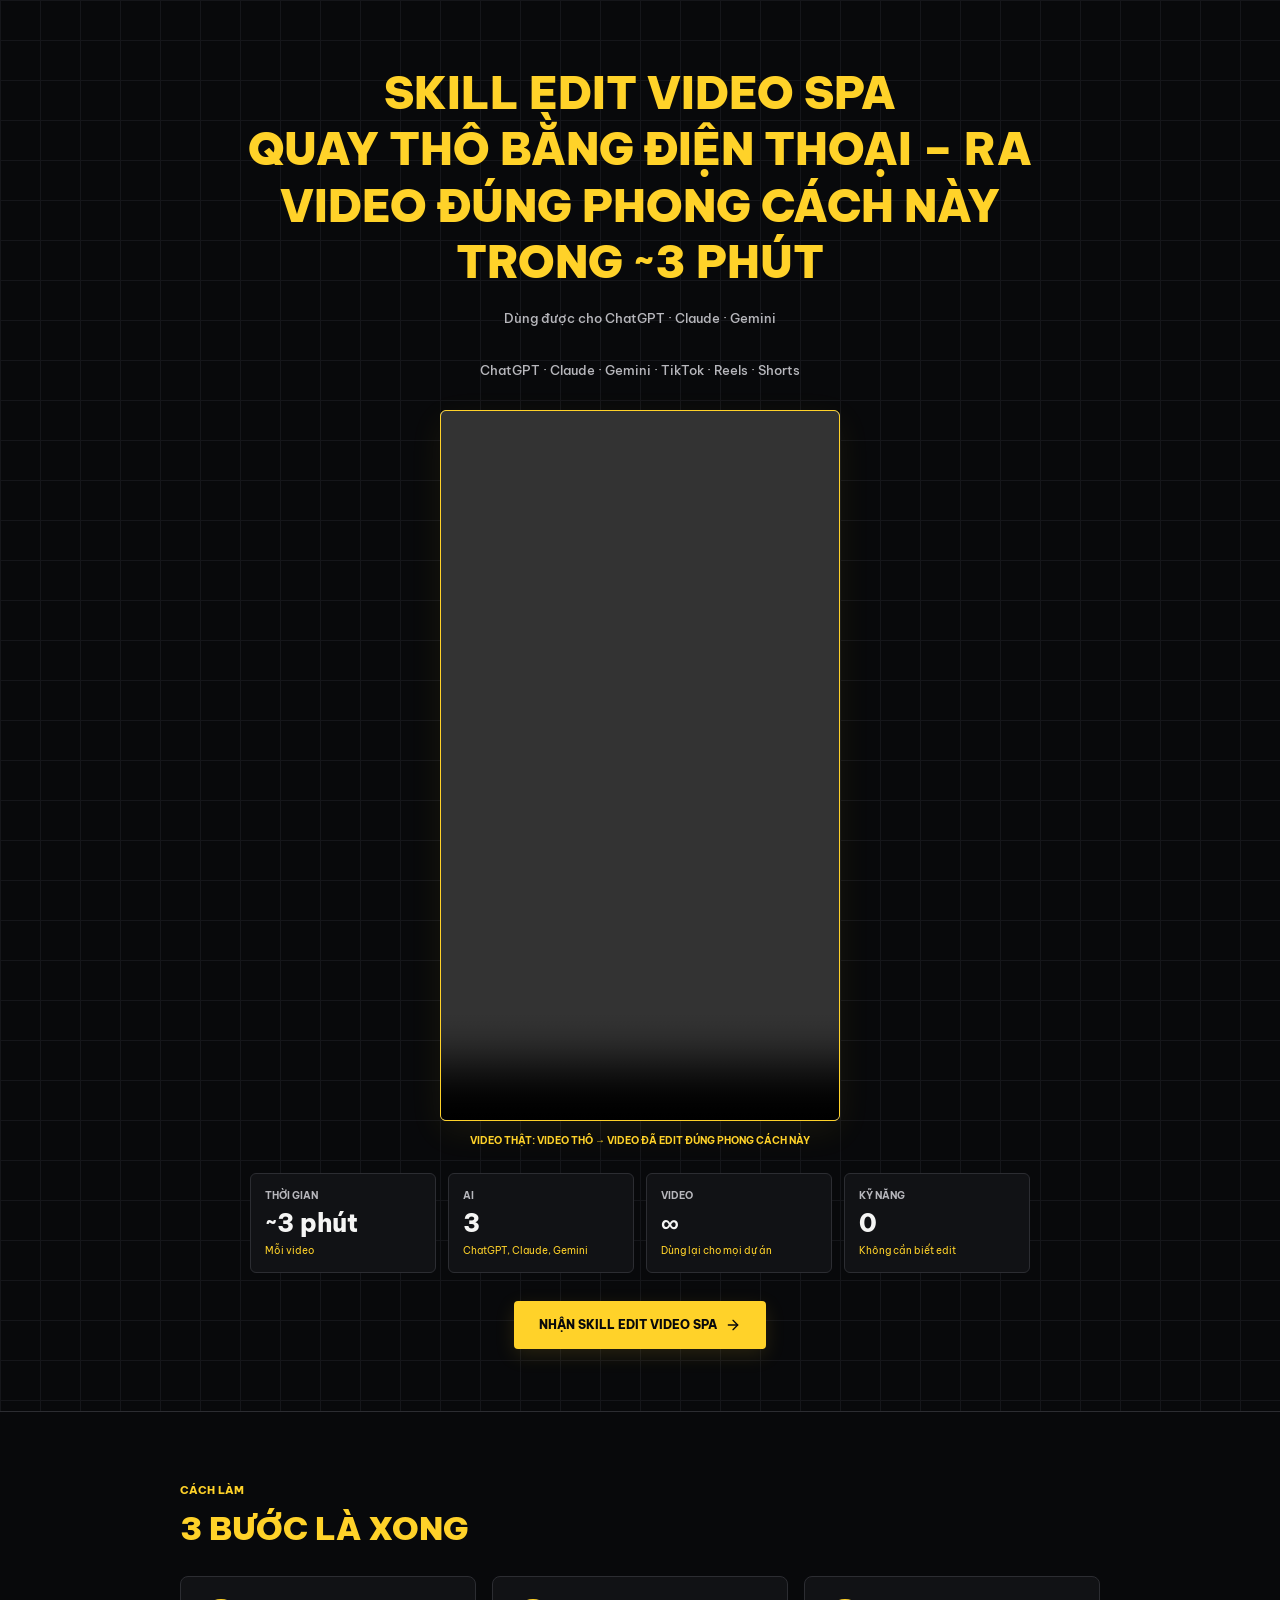
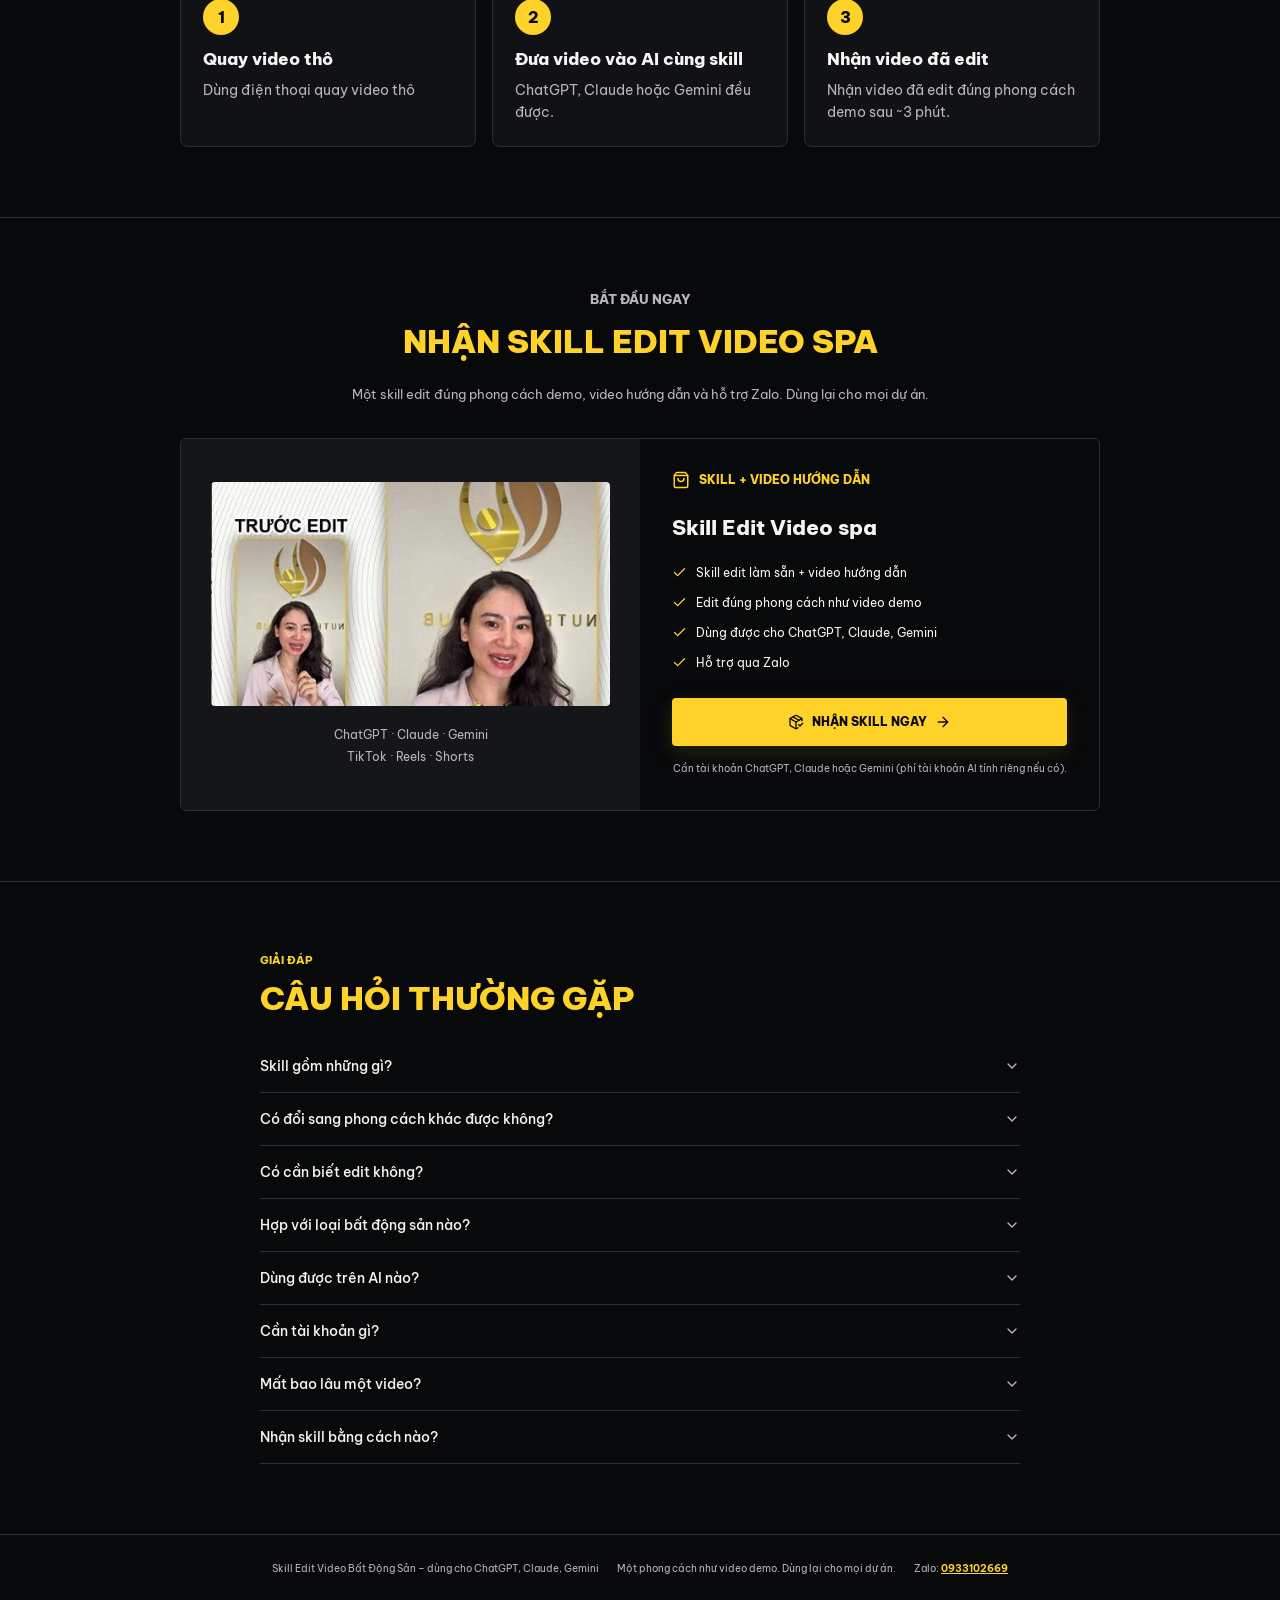
==== index.html @ 341ae3ad "Fix spa payment popup title and price to 399,000 VND" ====
<!doctype html>
<html lang="vi"><head>
<meta charset="utf-8">
<meta name="viewport" content="width=device-width,initial-scale=1">
<title>Skill Edit Video Bất Động Sản – dùng cho ChatGPT, Claude, Gemini</title>
<meta name="description" content="Một skill edit video bất động sản theo đúng một phong cách như video demo. Quay thô bằng điện thoại, đưa vào ChatGPT, Claude hoặc Gemini cùng skill và nhận video đã edit trong khoảng 3 phút.">
<link rel="stylesheet" href="assets/fonts.css">
<link rel="stylesheet" href="assets/styles.css">
<link rel="stylesheet" href="assets/theme.css">
</head>
<body class="">
<main>
<section class="site-hero">
<div class="hero-inner">
<h1 class="hero-title" style="white-space: pre-line;">SKILL EDIT VIDEO SPA
QUAY THÔ BẰNG ĐIỆN THOẠI – RA VIDEO ĐÚNG PHONG CÁCH NÀY TRONG ~3 PHÚT<span></span></h1>
<p class="tool-line">Dùng được cho ChatGPT · Claude · Gemini</p>
<p class="tool-line">ChatGPT · Claude · Gemini · TikTok · Reels · Shorts</p>
<video class="demo-video" width="720" height="1280" aria-label="Video demo: video bất động sản trước và sau khi edit theo phong cách duy nhất của skill" src="assets/uploads/media-001.mp4" controls="" playsinline="" preload="metadata"></video>
<p class="cover-caption">Video thật: video thô → video đã edit đúng phong cách này</p>
<div class="stats">
<div class="stat">
<p class="stat-label">THỜI GIAN</p>
<p class="stat-value">~3 phút</p>
<p class="stat-note">Mỗi video</p>
</div>
<div class="stat">
<p class="stat-label">AI</p>
<p class="stat-value">3</p>
<p class="stat-note">ChatGPT, Claude, Gemini</p>
</div>
<div class="stat">
<p class="stat-label">VIDEO</p>
<p class="stat-value">∞</p>
<p class="stat-note">Dùng lại cho mọi dự án</p>
</div>
<div class="stat">
<p class="stat-label">KỸ NĂNG</p>
<p class="stat-value">0</p>
<p class="stat-note">Không cần biết edit</p>
</div>
</div>
<button data-editor-native="" data-open-payment="" class="inline-flex items-center justify-center gap-2 whitespace-nowrap rounded-md text-sm font-medium cursor-pointer transition-colors focus-visible:outline-none focus-visible:ring-1 focus-visible:ring-ring disabled:pointer-events-none disabled:opacity-50 disabled:cursor-not-allowed [&amp;_svg]:pointer-events-none [&amp;_svg]:size-4 [&amp;_svg]:shrink-0 bg-primary text-primary-foreground shadow hover:bg-primary/90 h-9 px-4 py-2 cta-button" style="white-space: pre-line;">NHẬN SKILL EDIT VIDEO SPA<svg xmlns="http://www.w3.org/2000/svg" width="24" height="24" viewBox="0 0 24 24" fill="none" stroke="currentColor" stroke-width="2" stroke-linecap="round" stroke-linejoin="round" class="lucide lucide-arrow-right" aria-hidden="true"><path d="M5 12h14"></path><path d="m12 5 7 7-7 7"></path></svg></button>
</div>
</section>
<section class="section-band ba-band">
<div class="section-inner">
<p class="eyebrow">Cách làm</p>
<h2 class="section-title">3 bước là xong</h2>
<div class="steps-grid">
<div class="step-card"><span class="step-num">1</span>
<h3>Quay video thô</h3>
<p>Dùng điện thoại quay video thô</p>
</div>
<div class="step-card"><span class="step-num">2</span>
<h3>Đưa video vào AI cùng skill</h3>
<p>ChatGPT, Claude hoặc Gemini đều được.</p>
</div>
<div class="step-card"><span class="step-num">3</span>
<h3>Nhận video đã edit</h3>
<p>Nhận video đã edit đúng phong cách demo sau ~3 phút.</p>
</div>
</div>
</div>
</section>
<section class="section-band" id="nhan-skill">
<div class="section-inner">
<div class="purchase-header">
<p class="eyebrow">Bắt đầu ngay</p>
<h2 class="section-title">NHẬN SKILL EDIT VIDEO spa</h2>
<p>Một skill edit đúng phong cách demo, video hướng dẫn và hỗ trợ Zalo. Dùng lại cho mọi dự án.</p>
</div>
<div class="purchase-panel">
<div class="purchase-preview"><img width="720" height="1280" loading="lazy" style="aspect-ratio:16/9;object-fit:cover" alt="Video demo: video bất động sản trước và sau khi edit theo phong cách duy nhất của skill" src="assets/uploads/media-002.jpg">
<p>ChatGPT · Claude · Gemini<br>TikTok · Reels · Shorts</p>
</div>
<div class="purchase-details">
<p class="purchase-label"><svg xmlns="http://www.w3.org/2000/svg" width="18" height="18" viewBox="0 0 24 24" fill="none" stroke="currentColor" stroke-width="2" stroke-linecap="round" stroke-linejoin="round" class="lucide lucide-shopping-bag" aria-hidden="true"><path d="M16 10a4 4 0 0 1-8 0"></path><path d="M3.103 6.034h17.794"></path><path d="M3.4 5.467a2 2 0 0 0-.4 1.2V20a2 2 0 0 0 2 2h14a2 2 0 0 0 2-2V6.667a2 2 0 0 0-.4-1.2l-2-2.667A2 2 0 0 0 17 2H7a2 2 0 0 0-1.6.8z"></path></svg> SKILL + VIDEO HƯỚNG DẪN</p>
<h3 class="purchase-name">Skill Edit Video spa</h3>
<div class="purchase-perks">
<p><svg xmlns="http://www.w3.org/2000/svg" width="24" height="24" viewBox="0 0 24 24" fill="none" stroke="currentColor" stroke-width="2" stroke-linecap="round" stroke-linejoin="round" class="lucide lucide-check" aria-hidden="true"><path d="M20 6 9 17l-5-5"></path></svg> Skill edit làm sẵn + video hướng dẫn</p>
<p><svg xmlns="http://www.w3.org/2000/svg" width="24" height="24" viewBox="0 0 24 24" fill="none" stroke="currentColor" stroke-width="2" stroke-linecap="round" stroke-linejoin="round" class="lucide lucide-check" aria-hidden="true"><path d="M20 6 9 17l-5-5"></path></svg> Edit đúng phong cách như video demo</p>
<p><svg xmlns="http://www.w3.org/2000/svg" width="24" height="24" viewBox="0 0 24 24" fill="none" stroke="currentColor" stroke-width="2" stroke-linecap="round" stroke-linejoin="round" class="lucide lucide-check" aria-hidden="true"><path d="M20 6 9 17l-5-5"></path></svg> Dùng được cho ChatGPT, Claude, Gemini</p>
<p><svg xmlns="http://www.w3.org/2000/svg" width="24" height="24" viewBox="0 0 24 24" fill="none" stroke="currentColor" stroke-width="2" stroke-linecap="round" stroke-linejoin="round" class="lucide lucide-check" aria-hidden="true"><path d="M20 6 9 17l-5-5"></path></svg> Hỗ trợ qua Zalo</p>
</div>
<button data-editor-native="" data-open-payment="" class="inline-flex items-center justify-center gap-2 whitespace-nowrap rounded-md text-sm font-medium cursor-pointer transition-colors focus-visible:outline-none focus-visible:ring-1 focus-visible:ring-ring disabled:pointer-events-none disabled:opacity-50 disabled:cursor-not-allowed [&amp;_svg]:pointer-events-none [&amp;_svg]:size-4 [&amp;_svg]:shrink-0 bg-primary text-primary-foreground shadow hover:bg-primary/90 h-9 px-4 py-2 cta-button w-full"><svg xmlns="http://www.w3.org/2000/svg" width="24" height="24" viewBox="0 0 24 24" fill="none" stroke="currentColor" stroke-width="2" stroke-linecap="round" stroke-linejoin="round" class="lucide lucide-package-check" aria-hidden="true"><path d="m16 16 2 2 4-4"></path><path d="M21 10V8a2 2 0 0 0-1-1.73l-7-4a2 2 0 0 0-2 0l-7 4A2 2 0 0 0 3 8v8a2 2 0 0 0 1 1.73l7 4a2 2 0 0 0 2 0l2-1.14"></path><path d="m7.5 4.27 9 5.15"></path><polyline points="3.29 7 12 12 20.71 7"></polyline><line x1="12" x2="12" y1="22" y2="12"></line></svg> NHẬN SKILL NGAY <svg xmlns="http://www.w3.org/2000/svg" width="24" height="24" viewBox="0 0 24 24" fill="none" stroke="currentColor" stroke-width="2" stroke-linecap="round" stroke-linejoin="round" class="lucide lucide-arrow-right" aria-hidden="true"><path d="M5 12h14"></path><path d="m12 5 7 7-7 7"></path></svg>
</button>
<p class="purchase-note">Cần tài khoản ChatGPT, Claude hoặc Gemini (phí tài khoản AI tính riêng nếu có).</p>
</div>
</div>
</div>
</section>
<section class="section-band faq-band">
<div class="section-inner faq-inner">
<p class="eyebrow">Giải đáp</p>
<h2 class="section-title">Câu hỏi thường gặp</h2>
<div class="faq-list" data-orientation="vertical">
<div data-state="closed" data-orientation="vertical" class="border-b">
<h3 data-orientation="vertical" data-state="closed" class="flex">
<button type="button" aria-expanded="false" data-state="closed" data-orientation="vertical" id="radix-_R_1saq_" class="flex flex-1 items-center justify-between py-4 text-sm font-medium cursor-pointer transition-all hover:underline text-left [&amp;[data-state=open]&gt;svg]:rotate-180" data-radix-collection-item="" data-editor-native="" data-faq="">Skill gồm những gì?<svg xmlns="http://www.w3.org/2000/svg" width="24" height="24" viewBox="0 0 24 24" fill="none" stroke="currentColor" stroke-width="2" stroke-linecap="round" stroke-linejoin="round" class="lucide lucide-chevron-down h-4 w-4 shrink-0 text-muted-foreground transition-transform duration-200" aria-hidden="true"><path d="m6 9 6 6 6-6"></path></svg>
</button>
</h3>
<div data-state="closed" id="radix-_R_hsaq_" hidden="" role="region" aria-labelledby="radix-_R_1saq_" data-orientation="vertical" class="overflow-hidden text-sm data-[state=closed]:animate-accordion-up data-[state=open]:animate-accordion-down" style="--radix-accordion-content-height:var(--radix-collapsible-content-height);--radix-accordion-content-width:var(--radix-collapsible-content-width)">
<div class="faq-answer">Một skill edit video bất động sản làm sẵn theo đúng một phong cách như video demo, video hướng dẫn cài và dùng từng bước, hướng dẫn quay thô và quy trình dùng lại, kèm hỗ trợ qua Zalo 0933102669.</div>
</div>
</div>
<div data-state="closed" data-orientation="vertical" class="border-b">
<h3 data-orientation="vertical" data-state="closed" class="flex">
<button type="button" aria-expanded="false" data-state="closed" data-orientation="vertical" id="radix-_R_2saq_" class="flex flex-1 items-center justify-between py-4 text-sm font-medium cursor-pointer transition-all hover:underline text-left [&amp;[data-state=open]&gt;svg]:rotate-180" data-radix-collection-item="" data-editor-native="" data-faq="">Có đổi sang phong cách khác được không?<svg xmlns="http://www.w3.org/2000/svg" width="24" height="24" viewBox="0 0 24 24" fill="none" stroke="currentColor" stroke-width="2" stroke-linecap="round" stroke-linejoin="round" class="lucide lucide-chevron-down h-4 w-4 shrink-0 text-muted-foreground transition-transform duration-200" aria-hidden="true"><path d="m6 9 6 6 6-6"></path></svg>
</button>
</h3>
<div data-state="closed" id="radix-_R_isaq_" hidden="" role="region" aria-labelledby="radix-_R_2saq_" data-orientation="vertical" class="overflow-hidden text-sm data-[state=closed]:animate-accordion-up data-[state=open]:animate-accordion-down" style="--radix-accordion-content-height:var(--radix-collapsible-content-height);--radix-accordion-content-width:var(--radix-collapsible-content-width)">
<div class="faq-answer">Skill này chỉ edit theo đúng một phong cách như video demo, được tối ưu riêng cho video bất động sản.</div>
</div>
</div>
<div data-state="closed" data-orientation="vertical" class="border-b">
<h3 data-orientation="vertical" data-state="closed" class="flex">
<button type="button" aria-expanded="false" data-state="closed" data-orientation="vertical" id="radix-_R_3saq_" class="flex flex-1 items-center justify-between py-4 text-sm font-medium cursor-pointer transition-all hover:underline text-left [&amp;[data-state=open]&gt;svg]:rotate-180" data-radix-collection-item="" data-editor-native="" data-faq="">Có cần biết edit không?<svg xmlns="http://www.w3.org/2000/svg" width="24" height="24" viewBox="0 0 24 24" fill="none" stroke="currentColor" stroke-width="2" stroke-linecap="round" stroke-linejoin="round" class="lucide lucide-chevron-down h-4 w-4 shrink-0 text-muted-foreground transition-transform duration-200" aria-hidden="true"><path d="m6 9 6 6 6-6"></path></svg>
</button>
</h3>
<div data-state="closed" id="radix-_R_jsaq_" hidden="" role="region" aria-labelledby="radix-_R_3saq_" data-orientation="vertical" class="overflow-hidden text-sm data-[state=closed]:animate-accordion-up data-[state=open]:animate-accordion-down" style="--radix-accordion-content-height:var(--radix-collapsible-content-height);--radix-accordion-content-width:var(--radix-collapsible-content-width)">
<div class="faq-answer">Không. Bạn quay video thô bằng điện thoại rồi đưa vào ChatGPT, Claude hoặc Gemini cùng skill; ChatGPT thực hiện phần edit theo đúng phong cách demo.</div>
</div>
</div>
<div data-state="closed" data-orientation="vertical" class="border-b">
<h3 data-orientation="vertical" data-state="closed" class="flex">
<button type="button" aria-expanded="false" data-state="closed" data-orientation="vertical" id="radix-_R_4saq_" class="flex flex-1 items-center justify-between py-4 text-sm font-medium cursor-pointer transition-all hover:underline text-left [&amp;[data-state=open]&gt;svg]:rotate-180" data-radix-collection-item="" data-editor-native="" data-faq="">Hợp với loại bất động sản nào?<svg xmlns="http://www.w3.org/2000/svg" width="24" height="24" viewBox="0 0 24 24" fill="none" stroke="currentColor" stroke-width="2" stroke-linecap="round" stroke-linejoin="round" class="lucide lucide-chevron-down h-4 w-4 shrink-0 text-muted-foreground transition-transform duration-200" aria-hidden="true"><path d="m6 9 6 6 6-6"></path></svg>
</button>
</h3>
<div data-state="closed" id="radix-_R_ksaq_" hidden="" role="region" aria-labelledby="radix-_R_4saq_" data-orientation="vertical" class="overflow-hidden text-sm data-[state=closed]:animate-accordion-up data-[state=open]:animate-accordion-down" style="--radix-accordion-content-height:var(--radix-collapsible-content-height);--radix-accordion-content-width:var(--radix-collapsible-content-width)">
<div class="faq-answer">Cùng một phong cách chuyên nghiệp cho biệt thự, căn hộ, khu đô thị, phân lô, mở bán.</div>
</div>
</div>
<div data-state="closed" data-orientation="vertical" class="border-b">
<h3 data-orientation="vertical" data-state="closed" class="flex">
<button type="button" aria-expanded="false" data-state="closed" data-orientation="vertical" id="radix-_R_5saq_" class="flex flex-1 items-center justify-between py-4 text-sm font-medium cursor-pointer transition-all hover:underline text-left [&amp;[data-state=open]&gt;svg]:rotate-180" data-radix-collection-item="" data-editor-native="" data-faq="">Dùng được trên AI nào?<svg xmlns="http://www.w3.org/2000/svg" width="24" height="24" viewBox="0 0 24 24" fill="none" stroke="currentColor" stroke-width="2" stroke-linecap="round" stroke-linejoin="round" class="lucide lucide-chevron-down h-4 w-4 shrink-0 text-muted-foreground transition-transform duration-200" aria-hidden="true"><path d="m6 9 6 6 6-6"></path></svg>
</button>
</h3>
<div data-state="closed" id="radix-_R_lsaq_" hidden="" role="region" aria-labelledby="radix-_R_5saq_" data-orientation="vertical" class="overflow-hidden text-sm data-[state=closed]:animate-accordion-up data-[state=open]:animate-accordion-down" style="--radix-accordion-content-height:var(--radix-collapsible-content-height);--radix-accordion-content-width:var(--radix-collapsible-content-width)">
<div class="faq-answer">ChatGPT, Claude và Gemini – video hướng dẫn cài cho cả ba.</div>
</div>
</div>
<div data-state="closed" data-orientation="vertical" class="border-b">
<h3 data-orientation="vertical" data-state="closed" class="flex">
<button type="button" aria-expanded="false" data-state="closed" data-orientation="vertical" id="radix-_R_6saq_" class="flex flex-1 items-center justify-between py-4 text-sm font-medium cursor-pointer transition-all hover:underline text-left [&amp;[data-state=open]&gt;svg]:rotate-180" data-radix-collection-item="" data-editor-native="" data-faq="">Cần tài khoản gì?<svg xmlns="http://www.w3.org/2000/svg" width="24" height="24" viewBox="0 0 24 24" fill="none" stroke="currentColor" stroke-width="2" stroke-linecap="round" stroke-linejoin="round" class="lucide lucide-chevron-down h-4 w-4 shrink-0 text-muted-foreground transition-transform duration-200" aria-hidden="true"><path d="m6 9 6 6 6-6"></path></svg>
</button>
</h3>
<div data-state="closed" id="radix-_R_msaq_" hidden="" role="region" aria-labelledby="radix-_R_6saq_" data-orientation="vertical" class="overflow-hidden text-sm data-[state=closed]:animate-accordion-up data-[state=open]:animate-accordion-down" style="--radix-accordion-content-height:var(--radix-collapsible-content-height);--radix-accordion-content-width:var(--radix-collapsible-content-width)">
<div class="faq-answer">Chỉ cần một trong ba: ChatGPT, Claude hoặc Gemini.</div>
</div>
</div>
<div data-state="closed" data-orientation="vertical" class="border-b">
<h3 data-orientation="vertical" data-state="closed" class="flex">
<button type="button" aria-expanded="false" data-state="closed" data-orientation="vertical" id="radix-_R_7saq_" class="flex flex-1 items-center justify-between py-4 text-sm font-medium cursor-pointer transition-all hover:underline text-left [&amp;[data-state=open]&gt;svg]:rotate-180" data-radix-collection-item="" data-editor-native="" data-faq="">Mất bao lâu một video?<svg xmlns="http://www.w3.org/2000/svg" width="24" height="24" viewBox="0 0 24 24" fill="none" stroke="currentColor" stroke-width="2" stroke-linecap="round" stroke-linejoin="round" class="lucide lucide-chevron-down h-4 w-4 shrink-0 text-muted-foreground transition-transform duration-200" aria-hidden="true"><path d="m6 9 6 6 6-6"></path></svg>
</button>
</h3>
<div data-state="closed" id="radix-_R_nsaq_" hidden="" role="region" aria-labelledby="radix-_R_7saq_" data-orientation="vertical" class="overflow-hidden text-sm data-[state=closed]:animate-accordion-up data-[state=open]:animate-accordion-down" style="--radix-accordion-content-height:var(--radix-collapsible-content-height);--radix-accordion-content-width:var(--radix-collapsible-content-width)">
<div class="faq-answer">Khoảng 3 phút để edit theo phong cách demo, tùy độ dài video.</div>
</div>
</div>
<div data-state="closed" data-orientation="vertical" class="border-b">
<h3 data-orientation="vertical" data-state="closed" class="flex">
<button type="button" aria-expanded="false" data-state="closed" data-orientation="vertical" id="radix-_R_8saq_" class="flex flex-1 items-center justify-between py-4 text-sm font-medium cursor-pointer transition-all hover:underline text-left [&amp;[data-state=open]&gt;svg]:rotate-180" data-radix-collection-item="" data-editor-native="" data-faq="">Nhận skill bằng cách nào?<svg xmlns="http://www.w3.org/2000/svg" width="24" height="24" viewBox="0 0 24 24" fill="none" stroke="currentColor" stroke-width="2" stroke-linecap="round" stroke-linejoin="round" class="lucide lucide-chevron-down h-4 w-4 shrink-0 text-muted-foreground transition-transform duration-200" aria-hidden="true"><path d="m6 9 6 6 6-6"></path></svg>
</button>
</h3>
<div data-state="closed" id="radix-_R_osaq_" hidden="" role="region" aria-labelledby="radix-_R_8saq_" data-orientation="vertical" class="overflow-hidden text-sm data-[state=closed]:animate-accordion-up data-[state=open]:animate-accordion-down" style="--radix-accordion-content-height:var(--radix-collapsible-content-height);--radix-accordion-content-width:var(--radix-collapsible-content-width)">
<div class="faq-answer">Sau khi chuyển khoản, bạn chụp ảnh giao dịch và gửi qua Zalo <a class="zalo-link" href="https://zalo.me/84933102669" target="_blank" rel="noopener noreferrer">0933102669</a>. Link skill sẽ được gửi lại trong vòng 30 phút (8h–22h).</div>
</div>
</div>
</div>
</div>
</section>
<footer class="site-footer"><span>Skill Edit Video Bất Động Sản – dùng cho ChatGPT, Claude, Gemini</span><span>Một phong cách như video demo. Dùng lại cho mọi dự án.</span><span>Zalo: <a class="zalo-link" href="https://zalo.me/84933102669" target="_blank" rel="noreferrer">0933102669</a></span>
</footer>
</main>
<dialog id="payment-dialog" class="pay-dialog" aria-labelledby="pay-title" aria-describedby="pay-description">
<button class="dialog-close" data-editor-native="" data-close-payment="" aria-label="Đóng">×</button>
<div class="pay-heading">
<h2 id="pay-title">Nhận Skill Edit Video Spa – 399.000 VNĐ</h2>
<p id="pay-description">Một skill edit đúng phong cách như video demo — 399.000 VNĐ</p>
</div>
<div class="qr-step-list">
 <div class="qr-box"><img src="assets/qr-acb.png" alt="QR chuyển khoản ACB – NGUYEN HOANG PHUOC – 121026666" width="397" height="482">
</div>
 <div class="bank-details">
<p>Ngân hàng: <strong>ACB</strong>
</p>
<p>Chủ tài khoản: <strong>NGUYEN HOANG PHUOC</strong>
</p>
</div>
 <div class="pay-field">
<div>
<p class="pay-label">Số tài khoản</p>
<p class="pay-value">121026666</p>
</div>
<button data-editor-native="" class="copy-btn" data-copy="121026666">Sao chép</button>
</div>
 <div class="pay-field">
<div>
<p class="pay-label">Số tiền</p>
<p class="pay-value">399.000 VNĐ</p>
</div>
<button data-editor-native="" class="copy-btn" data-copy="399000">Sao chép</button>
</div>
 <div class="pay-field">
<div>
<p class="pay-label">Nội dung chuyển khoản</p>
<p class="pay-value">BIKIP + số điện thoại của bạn</p>
<p class="pay-hint">Ví dụ: BIKIP 0912345678</p>
</div>
<button data-editor-native="" class="copy-btn" data-copy="BIKIP ">Sao chép</button>
</div>
 <a class="download-qr" href="assets/qr-acb.png" download="qr-acb-nguyen-hoang-phuoc.png">TẢI ẢNH QR VỀ ĐIỆN THOẠI</a>
 <div class="after-pay">
<p class="pay-label">Sau khi chuyển khoản</p>
<ol class="qr-steps">
<li><strong>Bước 1:</strong> Chụp ảnh màn hình giao dịch.</li>
<li><strong>Bước 2:</strong> Gửi ảnh qua Zalo.</li>
<li><strong>Bước 3:</strong> Nhận link skill trong vòng 30 phút.</li>
</ol>
</div>
 <a class="zalo-button" href="https://zalo.me/84933102669" target="_blank" rel="noopener noreferrer">GỬI ẢNH QUA ZALO</a>
 <p class="zalo-number">Zalo: 0933102669</p>
</div>
</dialog>
<script src="assets/app.js"></script>

</body></html>
---- assets/fonts.css ----
@font-face {
  font-family: 'Be Vietnam Pro';
  font-style: normal;
  font-weight: 400;
  font-display: swap;
  src: url(QdVPSTAyLFyeg_IDWvOJmVES_Eww.ttf) format('truetype');
}
@font-face {
  font-family: 'Be Vietnam Pro';
  font-style: normal;
  font-weight: 500;
  font-display: swap;
  src: url(QdVMSTAyLFyeg_IDWvOJmVES_HTEJl8y.ttf) format('truetype');
}
@font-face {
  font-family: 'Be Vietnam Pro';
  font-style: normal;
  font-weight: 600;
  font-display: swap;
  src: url(QdVMSTAyLFyeg_IDWvOJmVES_HToIV8y.ttf) format('truetype');
}
@font-face {
  font-family: 'Be Vietnam Pro';
  font-style: normal;
  font-weight: 700;
  font-display: swap;
  src: url(QdVMSTAyLFyeg_IDWvOJmVES_HSMIF8y.ttf) format('truetype');
}
@font-face {
  font-family: 'Be Vietnam Pro';
  font-style: normal;
  font-weight: 800;
  font-display: swap;
  src: url(QdVMSTAyLFyeg_IDWvOJmVES_HSQI18y.ttf) format('truetype');
}
@font-face {
  font-family: 'Be Vietnam Pro';
  font-style: normal;
  font-weight: 900;
  font-display: swap;
  src: url(QdVMSTAyLFyeg_IDWvOJmVES_HS0Il8y.ttf) format('truetype');
}
---- assets/theme.css ----
:root{color-scheme:dark;--background:#08090b;--foreground:#f5f5f4;--card:#111215;--card-foreground:var(--foreground);--popover:#111215;--popover-foreground:var(--foreground);--primary:#ffd229;--primary-foreground:#08090b;--secondary:#151619;--muted:#191a1e;--muted-foreground:#b7b7bc;--accent:#282313;--accent-foreground:#ffd229;--border:#2c2d32;--input:var(--border);--ring:#ffd229;--grid-line:#15161a;--success:#ffd229;--zalo:#ffd229;--cta-shadow:0 6px 20px #ffd22920;--image-shadow:0 10px 35px #ffd22912}
body{background:var(--background);color:var(--foreground)}
.cta-button{background:var(--primary);color:var(--primary-foreground)}
.cta-button:hover{background:#ffe173}
.hero-title,.section-title{color:var(--primary)}
.hero-title span{color:var(--foreground)}
.faq-answer{padding:0 0 16px;color:var(--muted-foreground);line-height:1.8}
.faq-list [role=region][hidden]{display:none!important}
.faq-list button{width:100%}
.faq-list button[aria-expanded=true] svg{transform:rotate(180deg)}
dialog.pay-dialog{position:fixed;inset:0;margin:auto;transform:none;padding:24px;border:1px solid var(--border);border-radius:6px;background:var(--background);color:var(--foreground);box-shadow:0 25px 80px #000a;overscroll-behavior:contain}
dialog.pay-dialog:not([open]){display:none}
dialog::backdrop{background:#000b}
.dialog-close{position:absolute;right:12px;top:12px;width:32px;height:32px;display:grid;place-items:center;background:transparent;color:var(--muted-foreground);cursor:pointer;font-size:25px;border-radius:4px}
.pay-heading h2{font-size:18px;font-weight:600;line-height:1.25;padding-right:20px}
.pay-heading>p{font-size:14px;color:var(--muted-foreground);margin:6px 0 20px;line-height:1.5}
.qr-box img{background:#fff;border-color:#fff;object-fit:contain;height:auto}
.bank-details{font-size:12px;line-height:1.8;text-align:center}
.bank-details strong{color:var(--foreground)}
.download-qr{border:1px solid var(--border);border-radius:4px;padding:10px;text-align:center;font-size:12px;font-weight:600;display:block}
.zalo-button{display:flex;justify-content:center;align-items:center;gap:8px;border-radius:4px;text-align:center;font-size:13px;font-weight:700;padding:12px;color:#08090b}
.copy-btn{cursor:pointer}
button:focus-visible,a:focus-visible{outline:2px solid var(--primary);outline-offset:4px}
.payment-page{padding:30px 16px;max-width:500px;margin:auto}
.payment-card{border:1px solid var(--border);padding:24px;border-radius:8px;margin-top:20px}
.back-link{color:var(--primary);font-size:13px}
@media(max-width:640px){dialog.pay-dialog{padding:20px}.pay-field{gap:8px}.pay-value{font-size:13px}.pay-heading h2{font-size:17px}.copy-btn{padding:0 8px}.site-footer{text-align:center}}
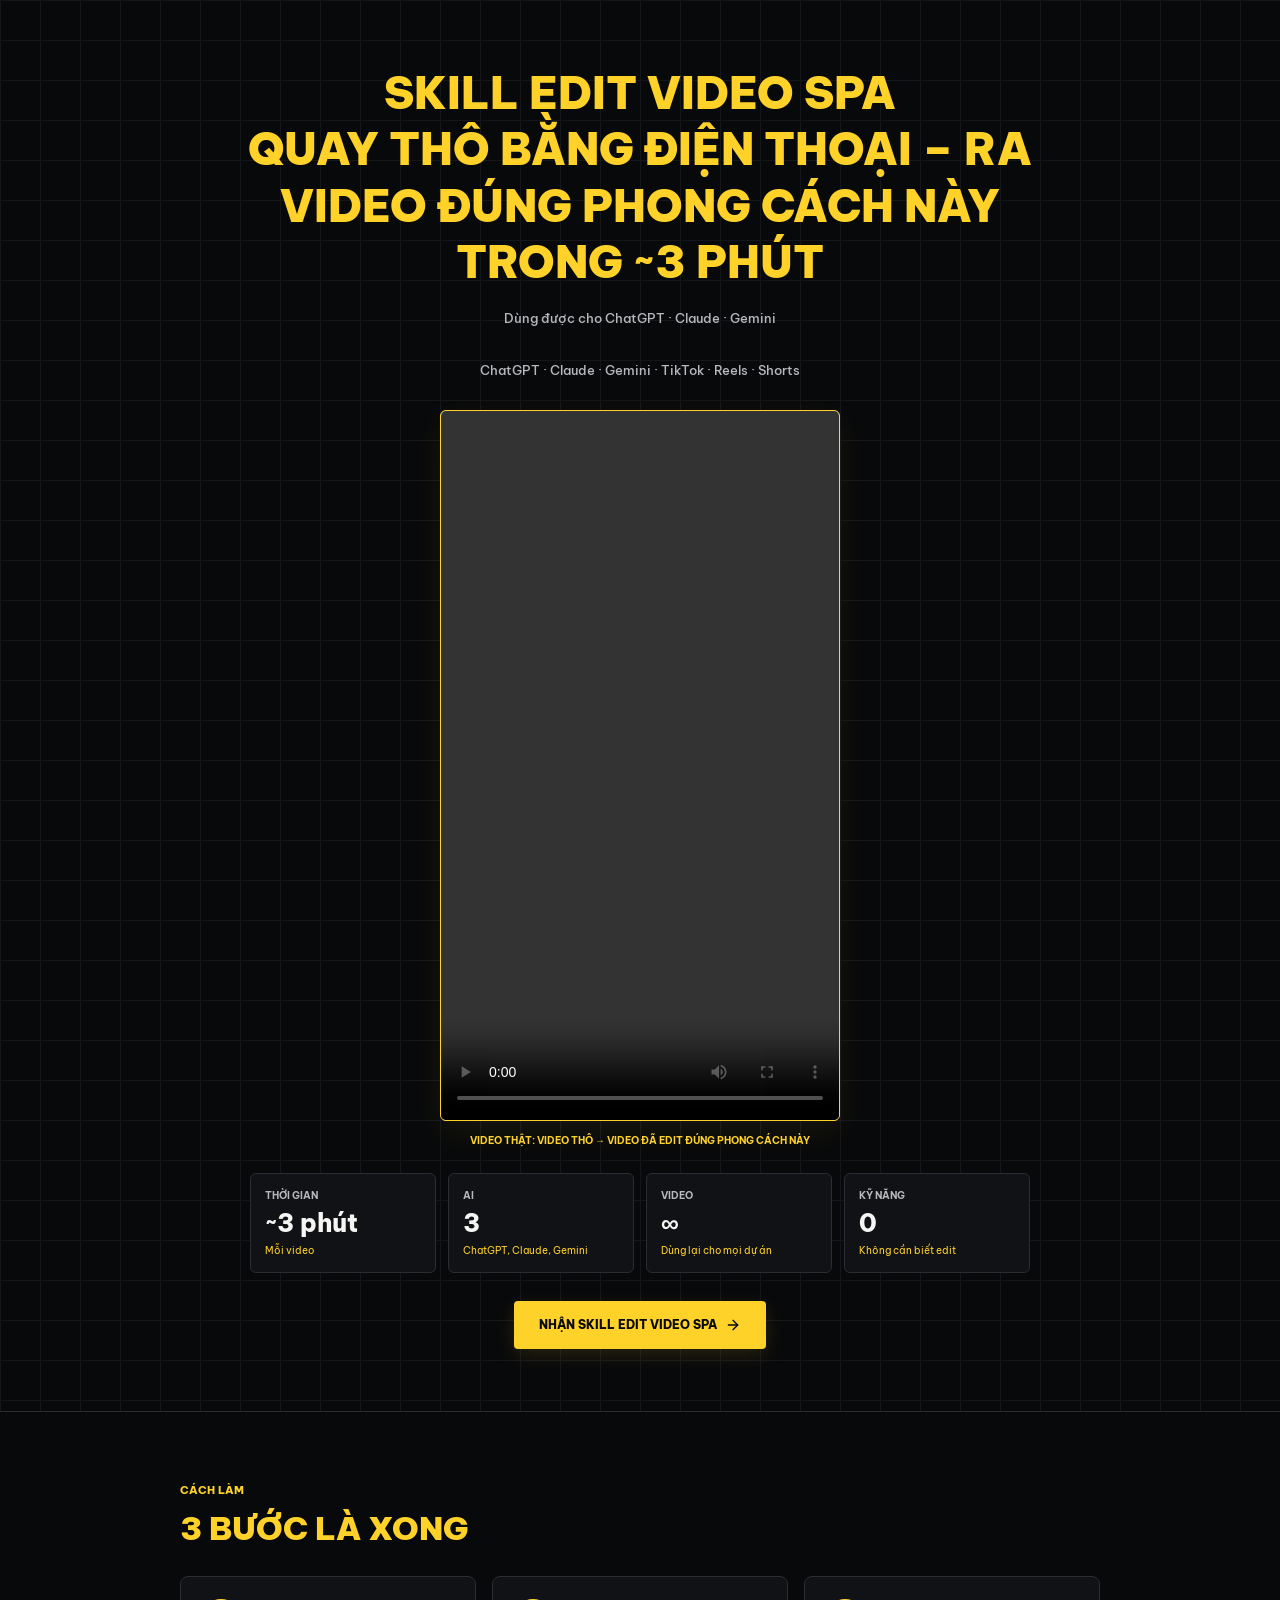
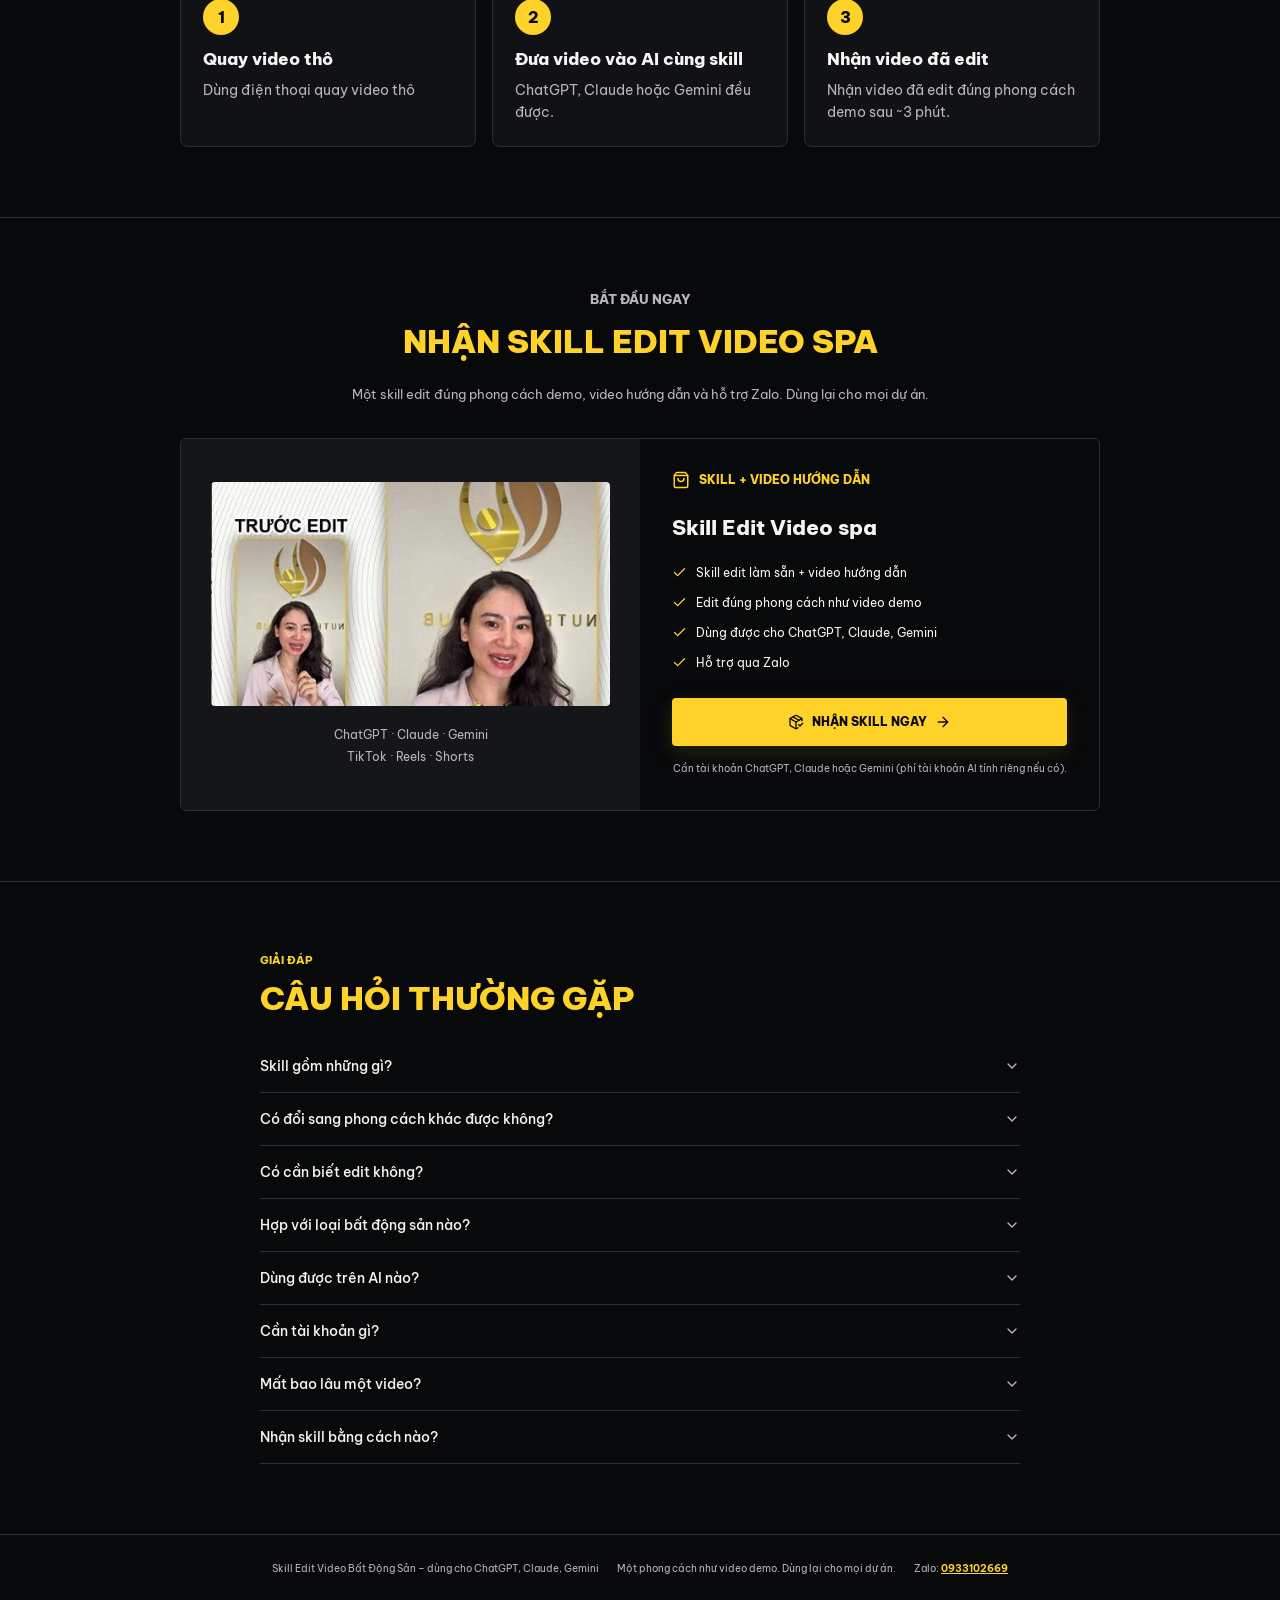
==== commit a4db05fd: "Update index.html" ====
--- a/index.html
+++ b/index.html
@@ -7,6 +7,23 @@
 <link rel="stylesheet" href="assets/fonts.css">
 <link rel="stylesheet" href="assets/styles.css">
 <link rel="stylesheet" href="assets/theme.css">
+<!-- Meta Pixel Code -->
+<script>
+!function(f,b,e,v,n,t,s)
+{if(f.fbq)return;n=f.fbq=function(){n.callMethod?
+n.callMethod.apply(n,arguments):n.queue.push(arguments)};
+if(!f._fbq)f._fbq=n;n.push=n;n.loaded=!0;n.version='2.0';
+n.queue=[];t=b.createElement(e);t.async=!0;
+t.src=v;s=b.getElementsByTagName(e)[0];
+s.parentNode.insertBefore(t,s)}(window, document,'script',
+'https://connect.facebook.net/en_US/fbevents.js');
+fbq('init', '1994540004550977');
+fbq('track', 'PageView');
+</script>
+<noscript><img height="1" width="1" style="display:none"
+src="https://www.facebook.com/tr?id=1994540004550977&ev=PageView&noscript=1"
+/></noscript>
+<!-- End Meta Pixel Code -->
 </head>
 <body class="">
 <main>
@@ -225,4 +242,4 @@
 </dialog>
 <script src="assets/app.js"></script>
 
-</body></html>+</body></html>
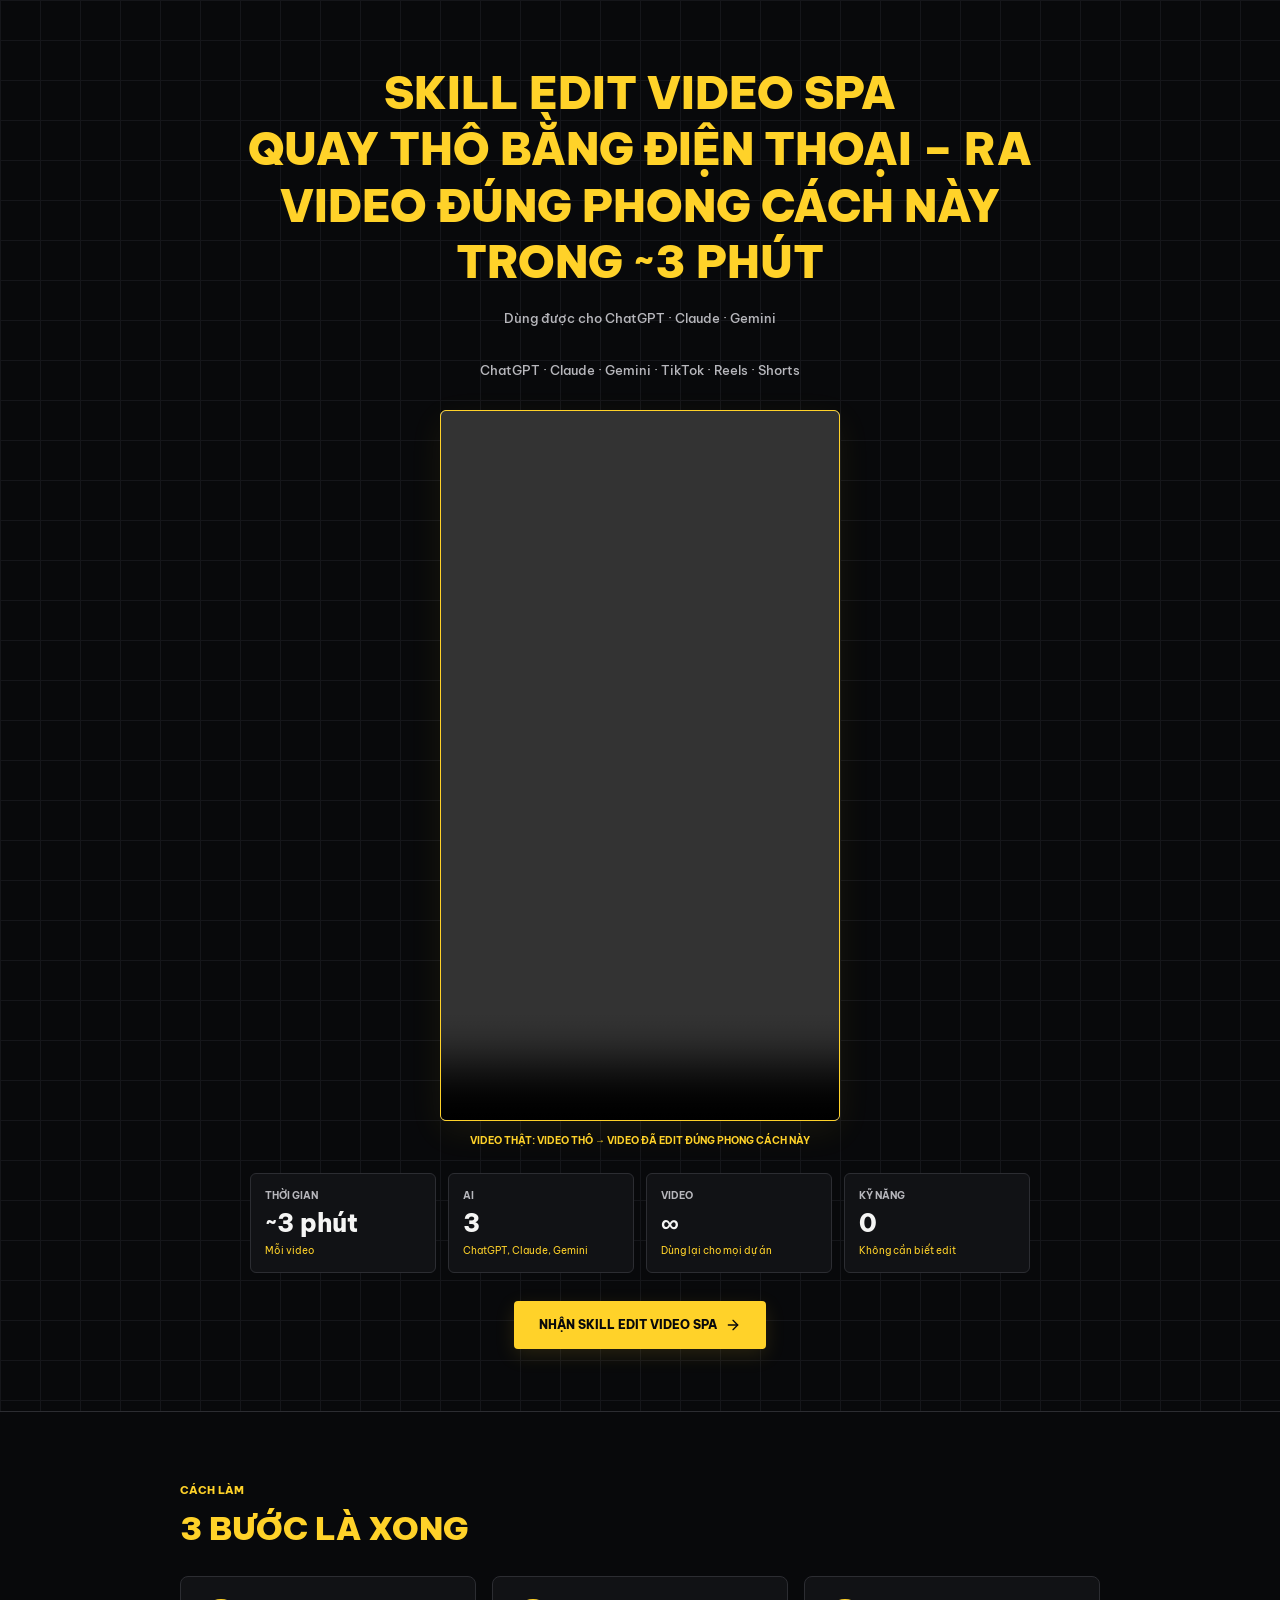
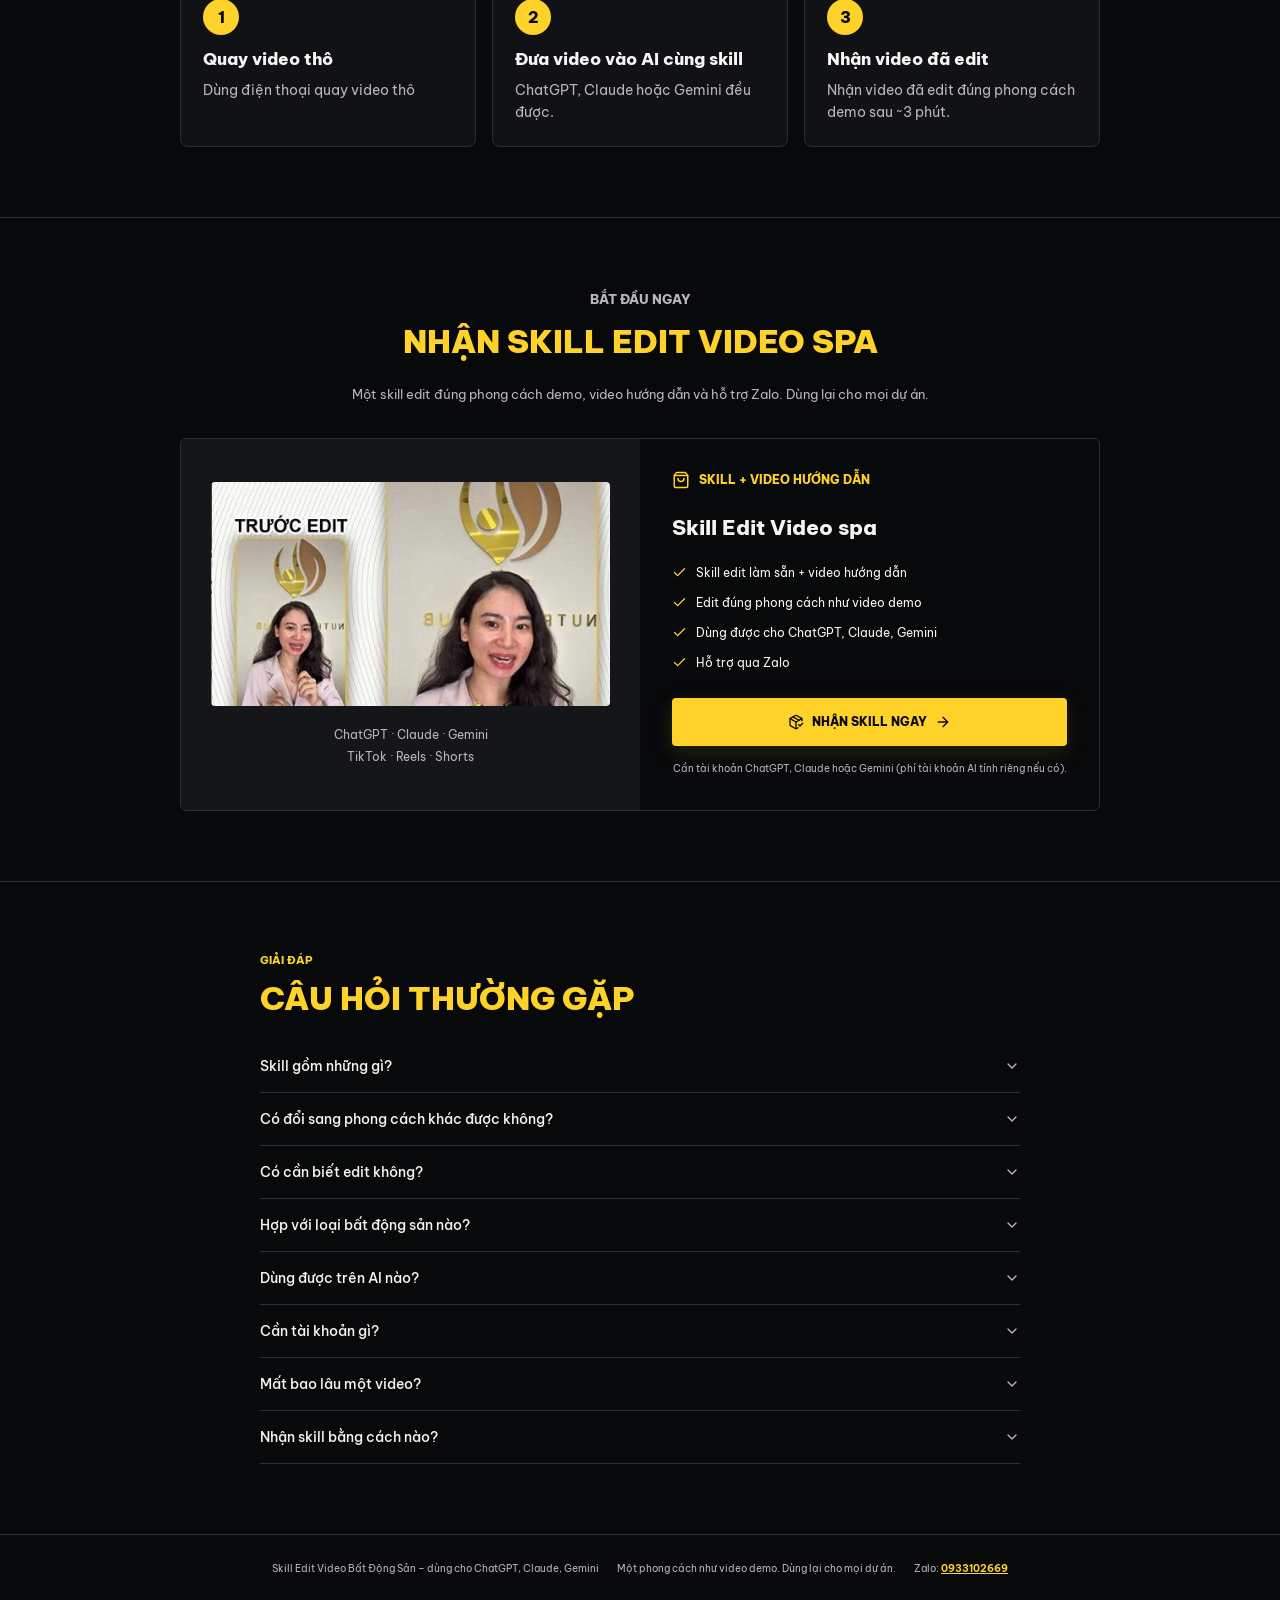
==== commit 37e5928d: "Update Skill Edit Video Spa payment price to 169,000 VND" ====
--- a/index.html
+++ b/index.html
@@ -2,7 +2,7 @@
 <html lang="vi"><head>
 <meta charset="utf-8">
 <meta name="viewport" content="width=device-width,initial-scale=1">
-<title>Skill Edit Video Bất Động Sản – dùng cho ChatGPT, Claude, Gemini</title>
+<title>Skill Edit Video Spa – dùng cho ChatGPT, Claude, Gemini</title>
 <meta name="description" content="Một skill edit video bất động sản theo đúng một phong cách như video demo. Quay thô bằng điện thoại, đưa vào ChatGPT, Claude hoặc Gemini cùng skill và nhận video đã edit trong khoảng 3 phút.">
 <link rel="stylesheet" href="assets/fonts.css">
 <link rel="stylesheet" href="assets/styles.css">
@@ -193,8 +193,8 @@
 <dialog id="payment-dialog" class="pay-dialog" aria-labelledby="pay-title" aria-describedby="pay-description">
 <button class="dialog-close" data-editor-native="" data-close-payment="" aria-label="Đóng">×</button>
 <div class="pay-heading">
-<h2 id="pay-title">Nhận Skill Edit Video Spa – 399.000 VNĐ</h2>
-<p id="pay-description">Một skill edit đúng phong cách như video demo — 399.000 VNĐ</p>
+<h2 id="pay-title">Nhận Skill Edit Video Spa – 169.000 VNĐ</h2>
+<p id="pay-description">Một skill edit đúng phong cách như video demo — 169.000 VNĐ</p>
 </div>
 <div class="qr-step-list">
  <div class="qr-box"><img src="assets/qr-acb.png" alt="QR chuyển khoản ACB – NGUYEN HOANG PHUOC – 121026666" width="397" height="482">
@@ -215,9 +215,9 @@
  <div class="pay-field">
 <div>
 <p class="pay-label">Số tiền</p>
-<p class="pay-value">399.000 VNĐ</p>
-</div>
-<button data-editor-native="" class="copy-btn" data-copy="399000">Sao chép</button>
+<p class="pay-value">169.000 VNĐ</p>
+</div>
+<button data-editor-native="" class="copy-btn" data-copy="169000">Sao chép</button>
 </div>
  <div class="pay-field">
 <div>
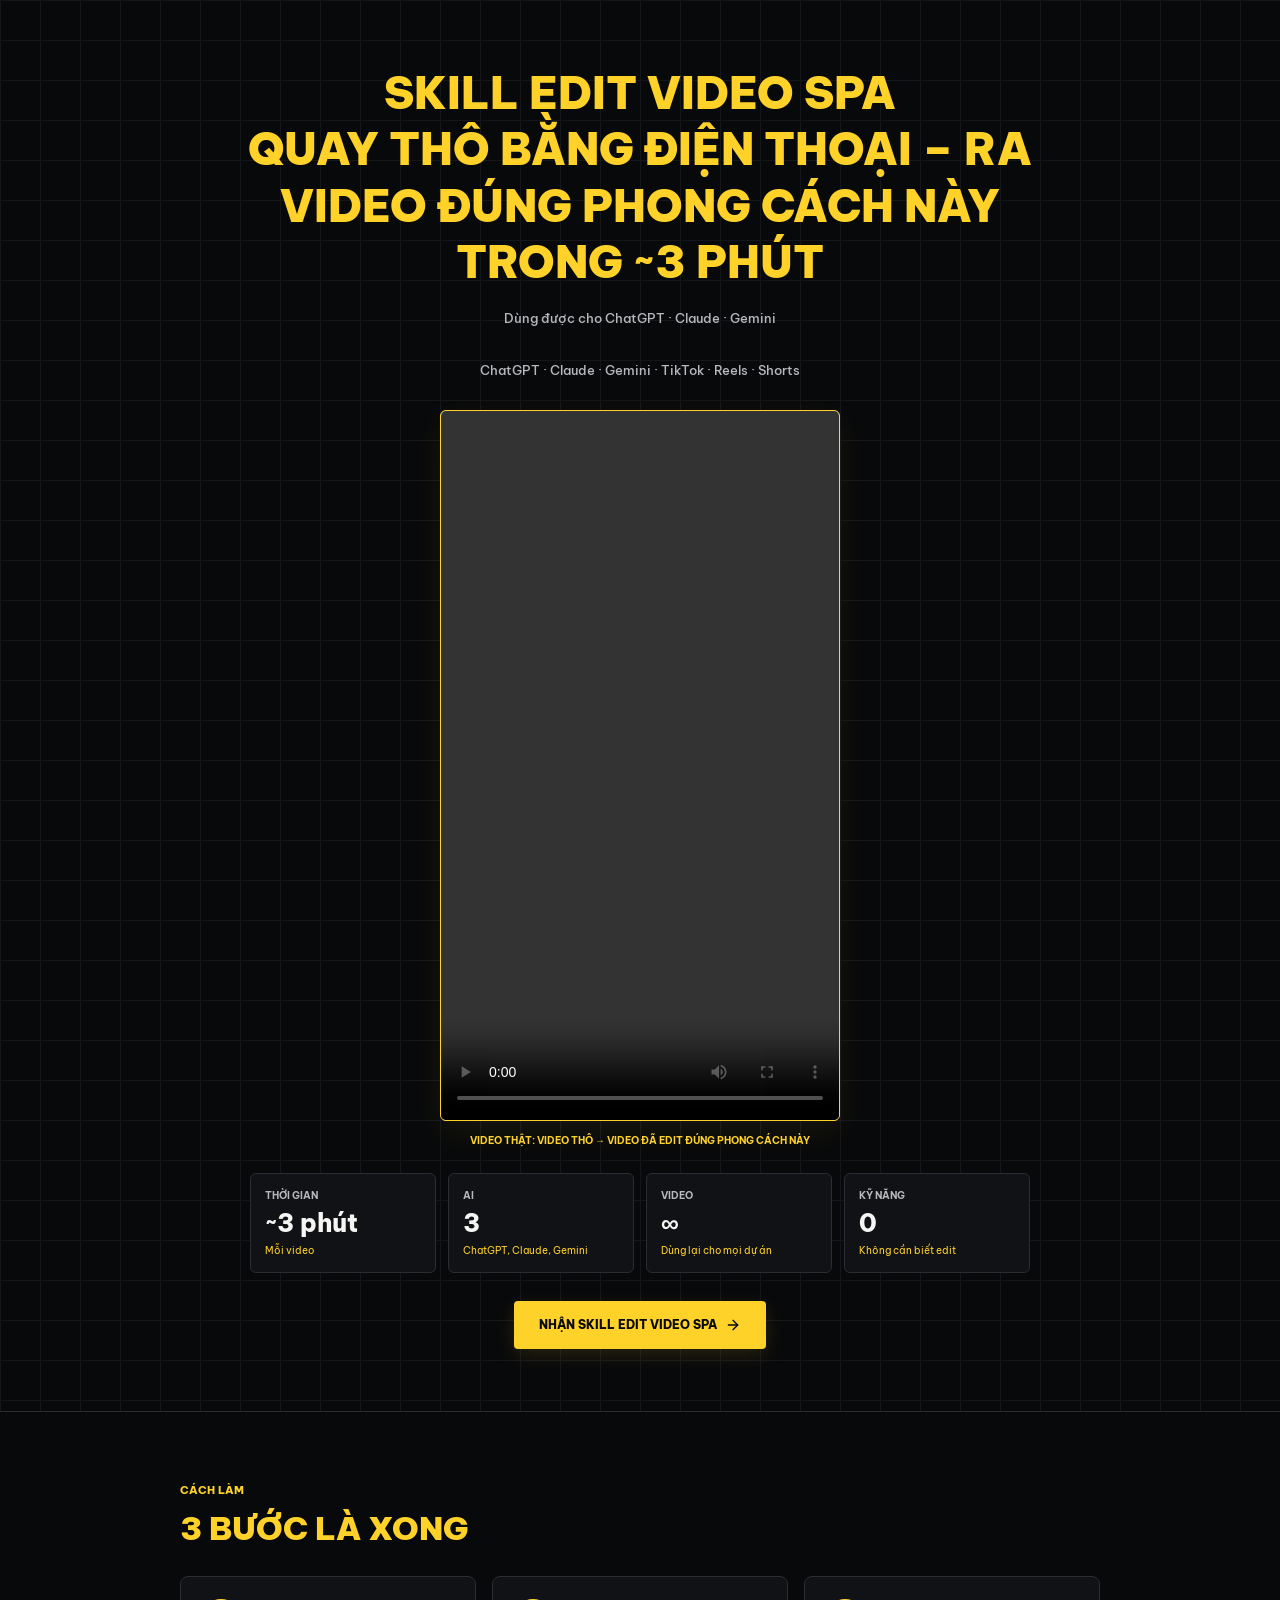
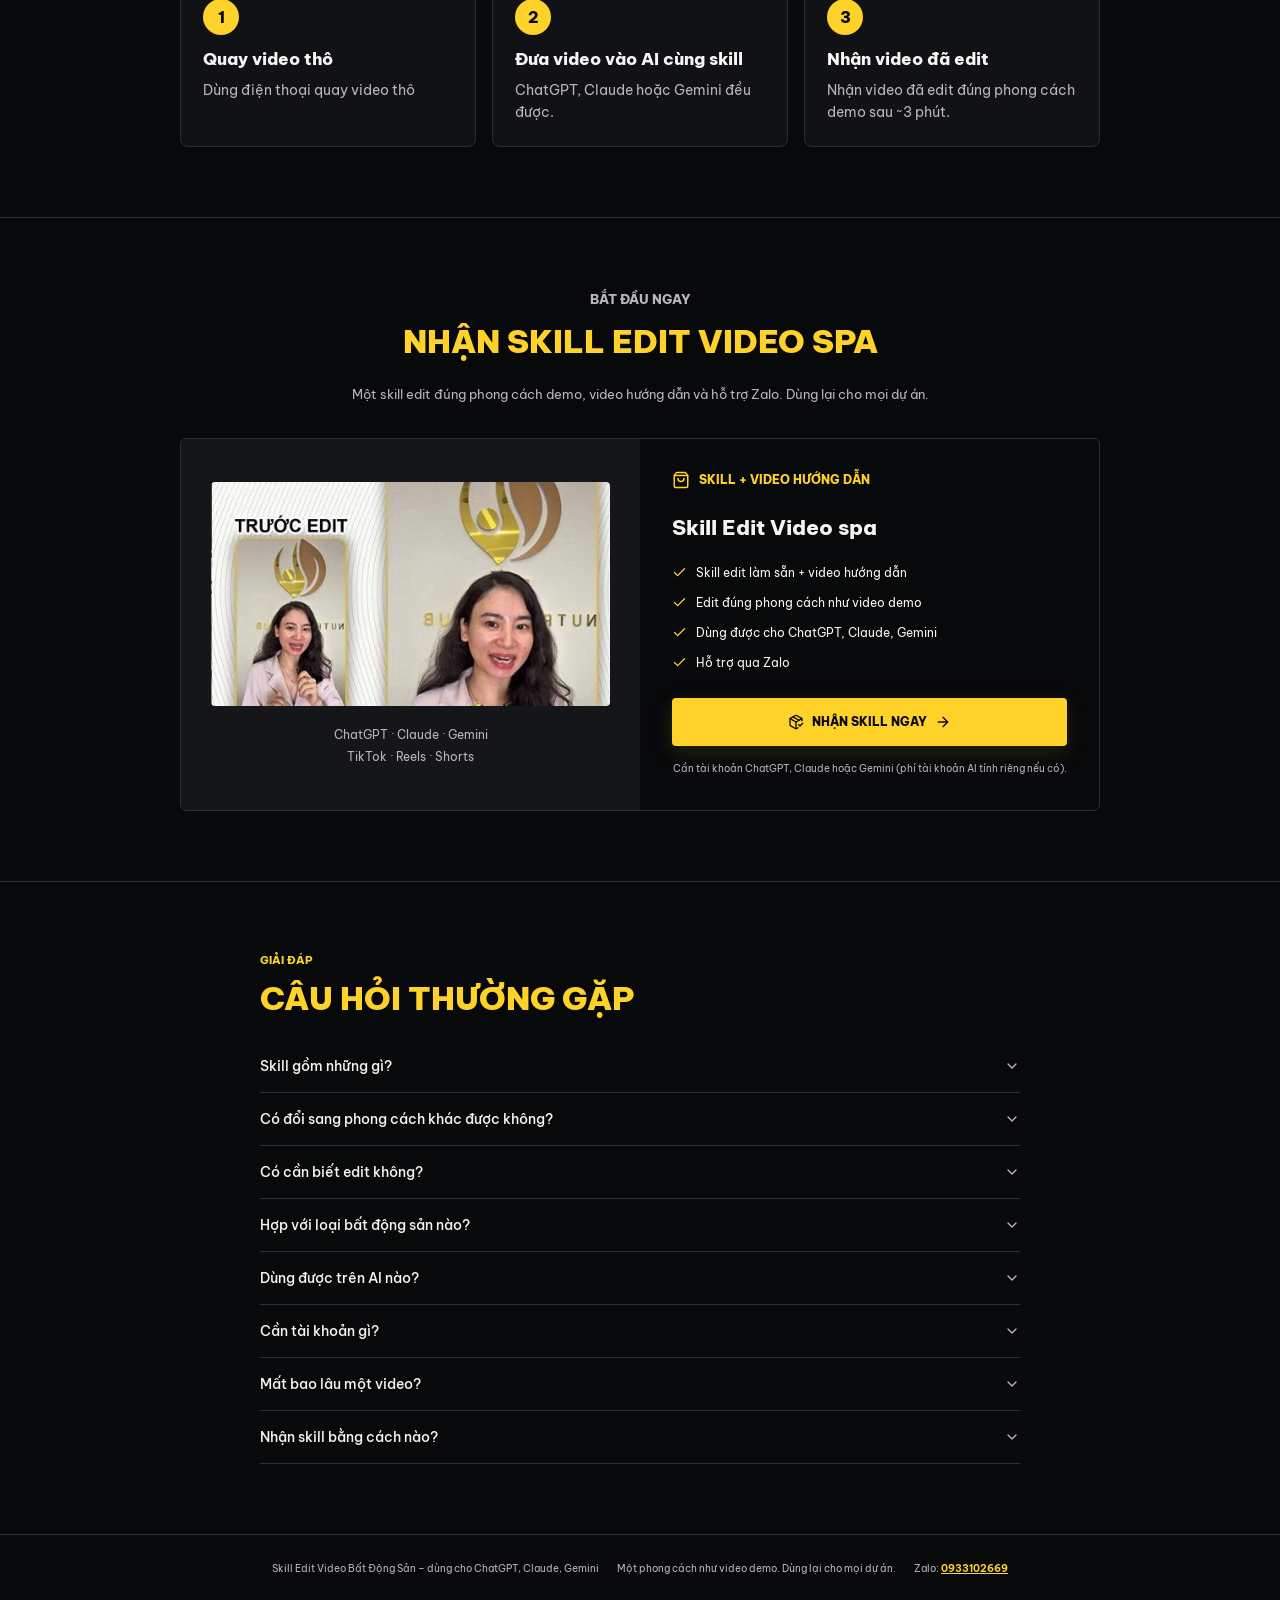
==== commit 46bdd779: "Link hero spa CTA to the Get Skill Now button" ====
--- a/index.html
+++ b/index.html
@@ -57,7 +57,7 @@
 <p class="stat-note">Không cần biết edit</p>
 </div>
 </div>
-<button data-editor-native="" data-open-payment="" class="inline-flex items-center justify-center gap-2 whitespace-nowrap rounded-md text-sm font-medium cursor-pointer transition-colors focus-visible:outline-none focus-visible:ring-1 focus-visible:ring-ring disabled:pointer-events-none disabled:opacity-50 disabled:cursor-not-allowed [&amp;_svg]:pointer-events-none [&amp;_svg]:size-4 [&amp;_svg]:shrink-0 bg-primary text-primary-foreground shadow hover:bg-primary/90 h-9 px-4 py-2 cta-button" style="white-space: pre-line;">NHẬN SKILL EDIT VIDEO SPA<svg xmlns="http://www.w3.org/2000/svg" width="24" height="24" viewBox="0 0 24 24" fill="none" stroke="currentColor" stroke-width="2" stroke-linecap="round" stroke-linejoin="round" class="lucide lucide-arrow-right" aria-hidden="true"><path d="M5 12h14"></path><path d="m12 5 7 7-7 7"></path></svg></button>
+<a href="#nhan-skill-ngay" data-editor-native="" class="inline-flex items-center justify-center gap-2 whitespace-nowrap rounded-md text-sm font-medium cursor-pointer transition-colors focus-visible:outline-none focus-visible:ring-1 focus-visible:ring-ring disabled:pointer-events-none disabled:opacity-50 disabled:cursor-not-allowed [&amp;_svg]:pointer-events-none [&amp;_svg]:size-4 [&amp;_svg]:shrink-0 bg-primary text-primary-foreground shadow hover:bg-primary/90 h-9 px-4 py-2 cta-button" style="white-space: pre-line;">NHẬN SKILL EDIT VIDEO SPA<svg xmlns="http://www.w3.org/2000/svg" width="24" height="24" viewBox="0 0 24 24" fill="none" stroke="currentColor" stroke-width="2" stroke-linecap="round" stroke-linejoin="round" class="lucide lucide-arrow-right" aria-hidden="true"><path d="M5 12h14"></path><path d="m12 5 7 7-7 7"></path></svg></a>
 </div>
 </section>
 <section class="section-band ba-band">
@@ -100,7 +100,7 @@
 <p><svg xmlns="http://www.w3.org/2000/svg" width="24" height="24" viewBox="0 0 24 24" fill="none" stroke="currentColor" stroke-width="2" stroke-linecap="round" stroke-linejoin="round" class="lucide lucide-check" aria-hidden="true"><path d="M20 6 9 17l-5-5"></path></svg> Dùng được cho ChatGPT, Claude, Gemini</p>
 <p><svg xmlns="http://www.w3.org/2000/svg" width="24" height="24" viewBox="0 0 24 24" fill="none" stroke="currentColor" stroke-width="2" stroke-linecap="round" stroke-linejoin="round" class="lucide lucide-check" aria-hidden="true"><path d="M20 6 9 17l-5-5"></path></svg> Hỗ trợ qua Zalo</p>
 </div>
-<button data-editor-native="" data-open-payment="" class="inline-flex items-center justify-center gap-2 whitespace-nowrap rounded-md text-sm font-medium cursor-pointer transition-colors focus-visible:outline-none focus-visible:ring-1 focus-visible:ring-ring disabled:pointer-events-none disabled:opacity-50 disabled:cursor-not-allowed [&amp;_svg]:pointer-events-none [&amp;_svg]:size-4 [&amp;_svg]:shrink-0 bg-primary text-primary-foreground shadow hover:bg-primary/90 h-9 px-4 py-2 cta-button w-full"><svg xmlns="http://www.w3.org/2000/svg" width="24" height="24" viewBox="0 0 24 24" fill="none" stroke="currentColor" stroke-width="2" stroke-linecap="round" stroke-linejoin="round" class="lucide lucide-package-check" aria-hidden="true"><path d="m16 16 2 2 4-4"></path><path d="M21 10V8a2 2 0 0 0-1-1.73l-7-4a2 2 0 0 0-2 0l-7 4A2 2 0 0 0 3 8v8a2 2 0 0 0 1 1.73l7 4a2 2 0 0 0 2 0l2-1.14"></path><path d="m7.5 4.27 9 5.15"></path><polyline points="3.29 7 12 12 20.71 7"></polyline><line x1="12" x2="12" y1="22" y2="12"></line></svg> NHẬN SKILL NGAY <svg xmlns="http://www.w3.org/2000/svg" width="24" height="24" viewBox="0 0 24 24" fill="none" stroke="currentColor" stroke-width="2" stroke-linecap="round" stroke-linejoin="round" class="lucide lucide-arrow-right" aria-hidden="true"><path d="M5 12h14"></path><path d="m12 5 7 7-7 7"></path></svg>
+<button id="nhan-skill-ngay" data-editor-native="" data-open-payment="" class="inline-flex items-center justify-center gap-2 whitespace-nowrap rounded-md text-sm font-medium cursor-pointer transition-colors focus-visible:outline-none focus-visible:ring-1 focus-visible:ring-ring disabled:pointer-events-none disabled:opacity-50 disabled:cursor-not-allowed [&amp;_svg]:pointer-events-none [&amp;_svg]:size-4 [&amp;_svg]:shrink-0 bg-primary text-primary-foreground shadow hover:bg-primary/90 h-9 px-4 py-2 cta-button w-full"><svg xmlns="http://www.w3.org/2000/svg" width="24" height="24" viewBox="0 0 24 24" fill="none" stroke="currentColor" stroke-width="2" stroke-linecap="round" stroke-linejoin="round" class="lucide lucide-package-check" aria-hidden="true"><path d="m16 16 2 2 4-4"></path><path d="M21 10V8a2 2 0 0 0-1-1.73l-7-4a2 2 0 0 0-2 0l-7 4A2 2 0 0 0 3 8v8a2 2 0 0 0 1 1.73l7 4a2 2 0 0 0 2 0l2-1.14"></path><path d="m7.5 4.27 9 5.15"></path><polyline points="3.29 7 12 12 20.71 7"></polyline><line x1="12" x2="12" y1="22" y2="12"></line></svg> NHẬN SKILL NGAY <svg xmlns="http://www.w3.org/2000/svg" width="24" height="24" viewBox="0 0 24 24" fill="none" stroke="currentColor" stroke-width="2" stroke-linecap="round" stroke-linejoin="round" class="lucide lucide-arrow-right" aria-hidden="true"><path d="M5 12h14"></path><path d="m12 5 7 7-7 7"></path></svg>
 </button>
 <p class="purchase-note">Cần tài khoản ChatGPT, Claude hoặc Gemini (phí tài khoản AI tính riêng nếu có).</p>
 </div>
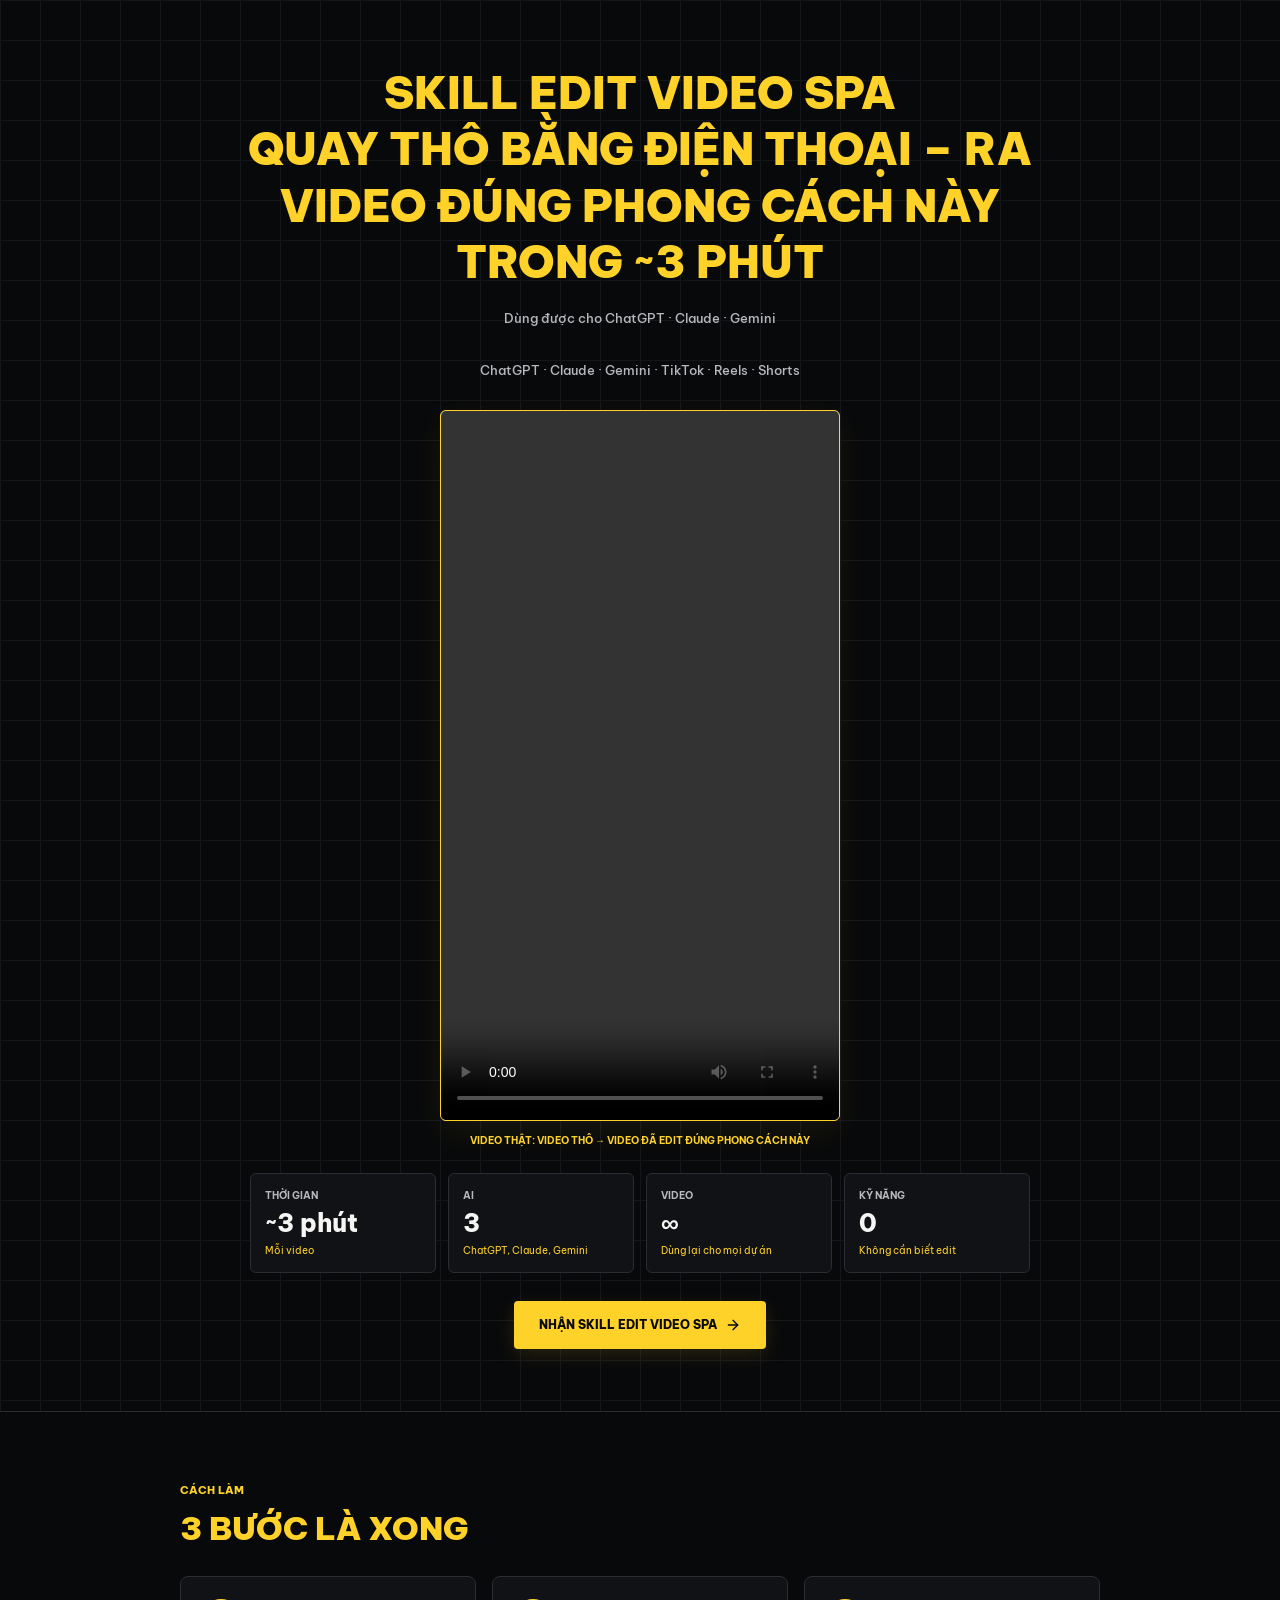
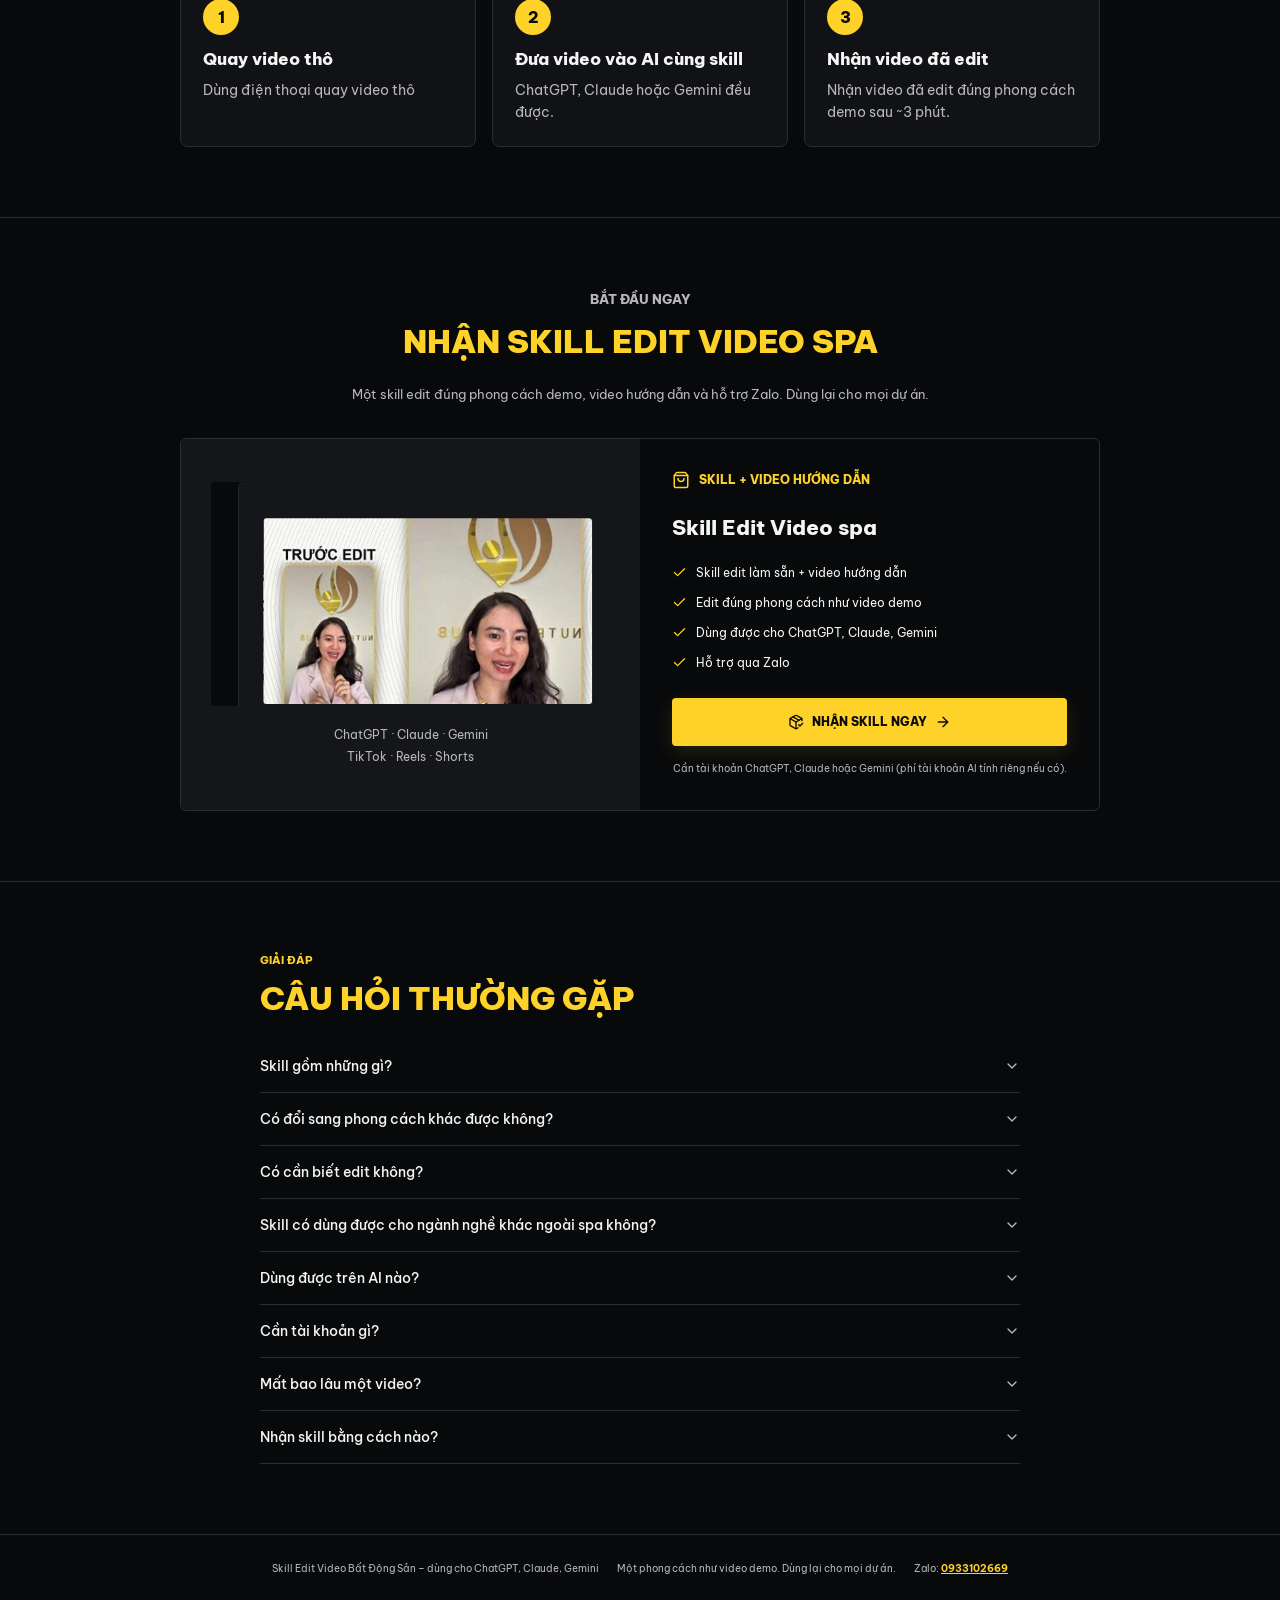
==== commit e2a83210: "Update Skill Edit Video Spa FAQ and cross-industry applicability" ====
--- a/index.html
+++ b/index.html
@@ -118,7 +118,7 @@
 </button>
 </h3>
 <div data-state="closed" id="radix-_R_hsaq_" hidden="" role="region" aria-labelledby="radix-_R_1saq_" data-orientation="vertical" class="overflow-hidden text-sm data-[state=closed]:animate-accordion-up data-[state=open]:animate-accordion-down" style="--radix-accordion-content-height:var(--radix-collapsible-content-height);--radix-accordion-content-width:var(--radix-collapsible-content-width)">
-<div class="faq-answer">Một skill edit video bất động sản làm sẵn theo đúng một phong cách như video demo, video hướng dẫn cài và dùng từng bước, hướng dẫn quay thô và quy trình dùng lại, kèm hỗ trợ qua Zalo 0933102669.</div>
+<div class="faq-answer">Bộ Skill Edit Video Spa gồm skill dựng video theo phong cách demo, hướng dẫn cài đặt và sử dụng từng bước, quy trình xử lý video quay thô và hỗ trợ qua Zalo 0933102669. Có thể dùng lại cho nhiều video và điều chỉnh nội dung phù hợp với ngành nghề của bạn.</div>
 </div>
 </div>
 <div data-state="closed" data-orientation="vertical" class="border-b">
@@ -127,7 +127,7 @@
 </button>
 </h3>
 <div data-state="closed" id="radix-_R_isaq_" hidden="" role="region" aria-labelledby="radix-_R_2saq_" data-orientation="vertical" class="overflow-hidden text-sm data-[state=closed]:animate-accordion-up data-[state=open]:animate-accordion-down" style="--radix-accordion-content-height:var(--radix-collapsible-content-height);--radix-accordion-content-width:var(--radix-collapsible-content-width)">
-<div class="faq-answer">Skill này chỉ edit theo đúng một phong cách như video demo, được tối ưu riêng cho video bất động sản.</div>
+<div class="faq-answer">Skill được thiết kế theo phong cách dựng video mẫu dành cho spa. Bạn có thể áp dụng quy trình cho video ở ngành nghề khác và điều chỉnh nội dung, hình ảnh, phụ đề cho phù hợp. Nếu muốn một phong cách dựng hoàn toàn khác, có thể cần tùy chỉnh thêm skill.</div>
 </div>
 </div>
 <div data-state="closed" data-orientation="vertical" class="border-b">
@@ -136,16 +136,16 @@
 </button>
 </h3>
 <div data-state="closed" id="radix-_R_jsaq_" hidden="" role="region" aria-labelledby="radix-_R_3saq_" data-orientation="vertical" class="overflow-hidden text-sm data-[state=closed]:animate-accordion-up data-[state=open]:animate-accordion-down" style="--radix-accordion-content-height:var(--radix-collapsible-content-height);--radix-accordion-content-width:var(--radix-collapsible-content-width)">
-<div class="faq-answer">Không. Bạn quay video thô bằng điện thoại rồi đưa vào ChatGPT, Claude hoặc Gemini cùng skill; ChatGPT thực hiện phần edit theo đúng phong cách demo.</div>
-</div>
-</div>
-<div data-state="closed" data-orientation="vertical" class="border-b">
-<h3 data-orientation="vertical" data-state="closed" class="flex">
-<button type="button" aria-expanded="false" data-state="closed" data-orientation="vertical" id="radix-_R_4saq_" class="flex flex-1 items-center justify-between py-4 text-sm font-medium cursor-pointer transition-all hover:underline text-left [&amp;[data-state=open]&gt;svg]:rotate-180" data-radix-collection-item="" data-editor-native="" data-faq="">Hợp với loại bất động sản nào?<svg xmlns="http://www.w3.org/2000/svg" width="24" height="24" viewBox="0 0 24 24" fill="none" stroke="currentColor" stroke-width="2" stroke-linecap="round" stroke-linejoin="round" class="lucide lucide-chevron-down h-4 w-4 shrink-0 text-muted-foreground transition-transform duration-200" aria-hidden="true"><path d="m6 9 6 6 6-6"></path></svg>
+<div class="faq-answer">Không cần có kinh nghiệm dựng video chuyên nghiệp. Bạn chuẩn bị video quay thô, làm theo hướng dẫn sử dụng skill với công cụ AI phù hợp và kiểm tra bản dựng trước khi đăng. Khả năng xử lý trực tiếp video phụ thuộc vào công cụ và tài khoản bạn sử dụng.</div>
+</div>
+</div>
+<div data-state="closed" data-orientation="vertical" class="border-b">
+<h3 data-orientation="vertical" data-state="closed" class="flex">
+<button type="button" aria-expanded="false" data-state="closed" data-orientation="vertical" id="radix-_R_4saq_" class="flex flex-1 items-center justify-between py-4 text-sm font-medium cursor-pointer transition-all hover:underline text-left [&amp;[data-state=open]&gt;svg]:rotate-180" data-radix-collection-item="" data-editor-native="" data-faq="">Skill có dùng được cho ngành nghề khác ngoài spa không?<svg xmlns="http://www.w3.org/2000/svg" width="24" height="24" viewBox="0 0 24 24" fill="none" stroke="currentColor" stroke-width="2" stroke-linecap="round" stroke-linejoin="round" class="lucide lucide-chevron-down h-4 w-4 shrink-0 text-muted-foreground transition-transform duration-200" aria-hidden="true"><path d="m6 9 6 6 6-6"></path></svg>
 </button>
 </h3>
 <div data-state="closed" id="radix-_R_ksaq_" hidden="" role="region" aria-labelledby="radix-_R_4saq_" data-orientation="vertical" class="overflow-hidden text-sm data-[state=closed]:animate-accordion-up data-[state=open]:animate-accordion-down" style="--radix-accordion-content-height:var(--radix-collapsible-content-height);--radix-accordion-content-width:var(--radix-collapsible-content-width)">
-<div class="faq-answer">Cùng một phong cách chuyên nghiệp cho biệt thự, căn hộ, khu đô thị, phân lô, mở bán.</div>
+<div class="faq-answer">Có. Ngoài spa, bạn có thể áp dụng skill cho video giới thiệu sản phẩm, dịch vụ, làm đẹp, bán hàng, giáo dục, bất động sản và nhiều lĩnh vực khác. Chỉ cần chuẩn bị video thô và điều chỉnh nội dung theo ngành nghề; hiệu quả thực tế phụ thuộc chất lượng video đầu vào và công cụ dựng.</div>
 </div>
 </div>
 <div data-state="closed" data-orientation="vertical" class="border-b">
@@ -154,7 +154,7 @@
 </button>
 </h3>
 <div data-state="closed" id="radix-_R_lsaq_" hidden="" role="region" aria-labelledby="radix-_R_5saq_" data-orientation="vertical" class="overflow-hidden text-sm data-[state=closed]:animate-accordion-up data-[state=open]:animate-accordion-down" style="--radix-accordion-content-height:var(--radix-collapsible-content-height);--radix-accordion-content-width:var(--radix-collapsible-content-width)">
-<div class="faq-answer">ChatGPT, Claude và Gemini – video hướng dẫn cài cho cả ba.</div>
+<div class="faq-answer">Skill có thể dùng làm hướng dẫn trên ChatGPT, Claude hoặc Gemini tùy khả năng hỗ trợ tệp và xử lý video của từng nền tảng. Không phải tài khoản AI nào cũng có thể xuất video hoàn chỉnh trực tiếp.</div>
 </div>
 </div>
 <div data-state="closed" data-orientation="vertical" class="border-b">
@@ -163,7 +163,7 @@
 </button>
 </h3>
 <div data-state="closed" id="radix-_R_msaq_" hidden="" role="region" aria-labelledby="radix-_R_6saq_" data-orientation="vertical" class="overflow-hidden text-sm data-[state=closed]:animate-accordion-up data-[state=open]:animate-accordion-down" style="--radix-accordion-content-height:var(--radix-collapsible-content-height);--radix-accordion-content-width:var(--radix-collapsible-content-width)">
-<div class="faq-answer">Chỉ cần một trong ba: ChatGPT, Claude hoặc Gemini.</div>
+<div class="faq-answer">Bạn cần tài khoản ChatGPT, Claude hoặc Gemini để sử dụng hướng dẫn của skill. Để dựng hoặc xuất video, có thể cần thêm công cụ chỉnh sửa video tương thích; chi phí tài khoản hay công cụ bên ngoài (nếu có) không bao gồm trong skill.</div>
 </div>
 </div>
 <div data-state="closed" data-orientation="vertical" class="border-b">
@@ -172,7 +172,7 @@
 </button>
 </h3>
 <div data-state="closed" id="radix-_R_nsaq_" hidden="" role="region" aria-labelledby="radix-_R_7saq_" data-orientation="vertical" class="overflow-hidden text-sm data-[state=closed]:animate-accordion-up data-[state=open]:animate-accordion-down" style="--radix-accordion-content-height:var(--radix-collapsible-content-height);--radix-accordion-content-width:var(--radix-collapsible-content-width)">
-<div class="faq-answer">Khoảng 3 phút để edit theo phong cách demo, tùy độ dài video.</div>
+<div class="faq-answer">Quy trình được hướng đến thao tác nhanh, khoảng 3 phút trong điều kiện phù hợp. Thời gian thực tế tùy độ dài video, cấu hình máy, tốc độ xử lý và công cụ bạn sử dụng.</div>
 </div>
 </div>
 <div data-state="closed" data-orientation="vertical" class="border-b">
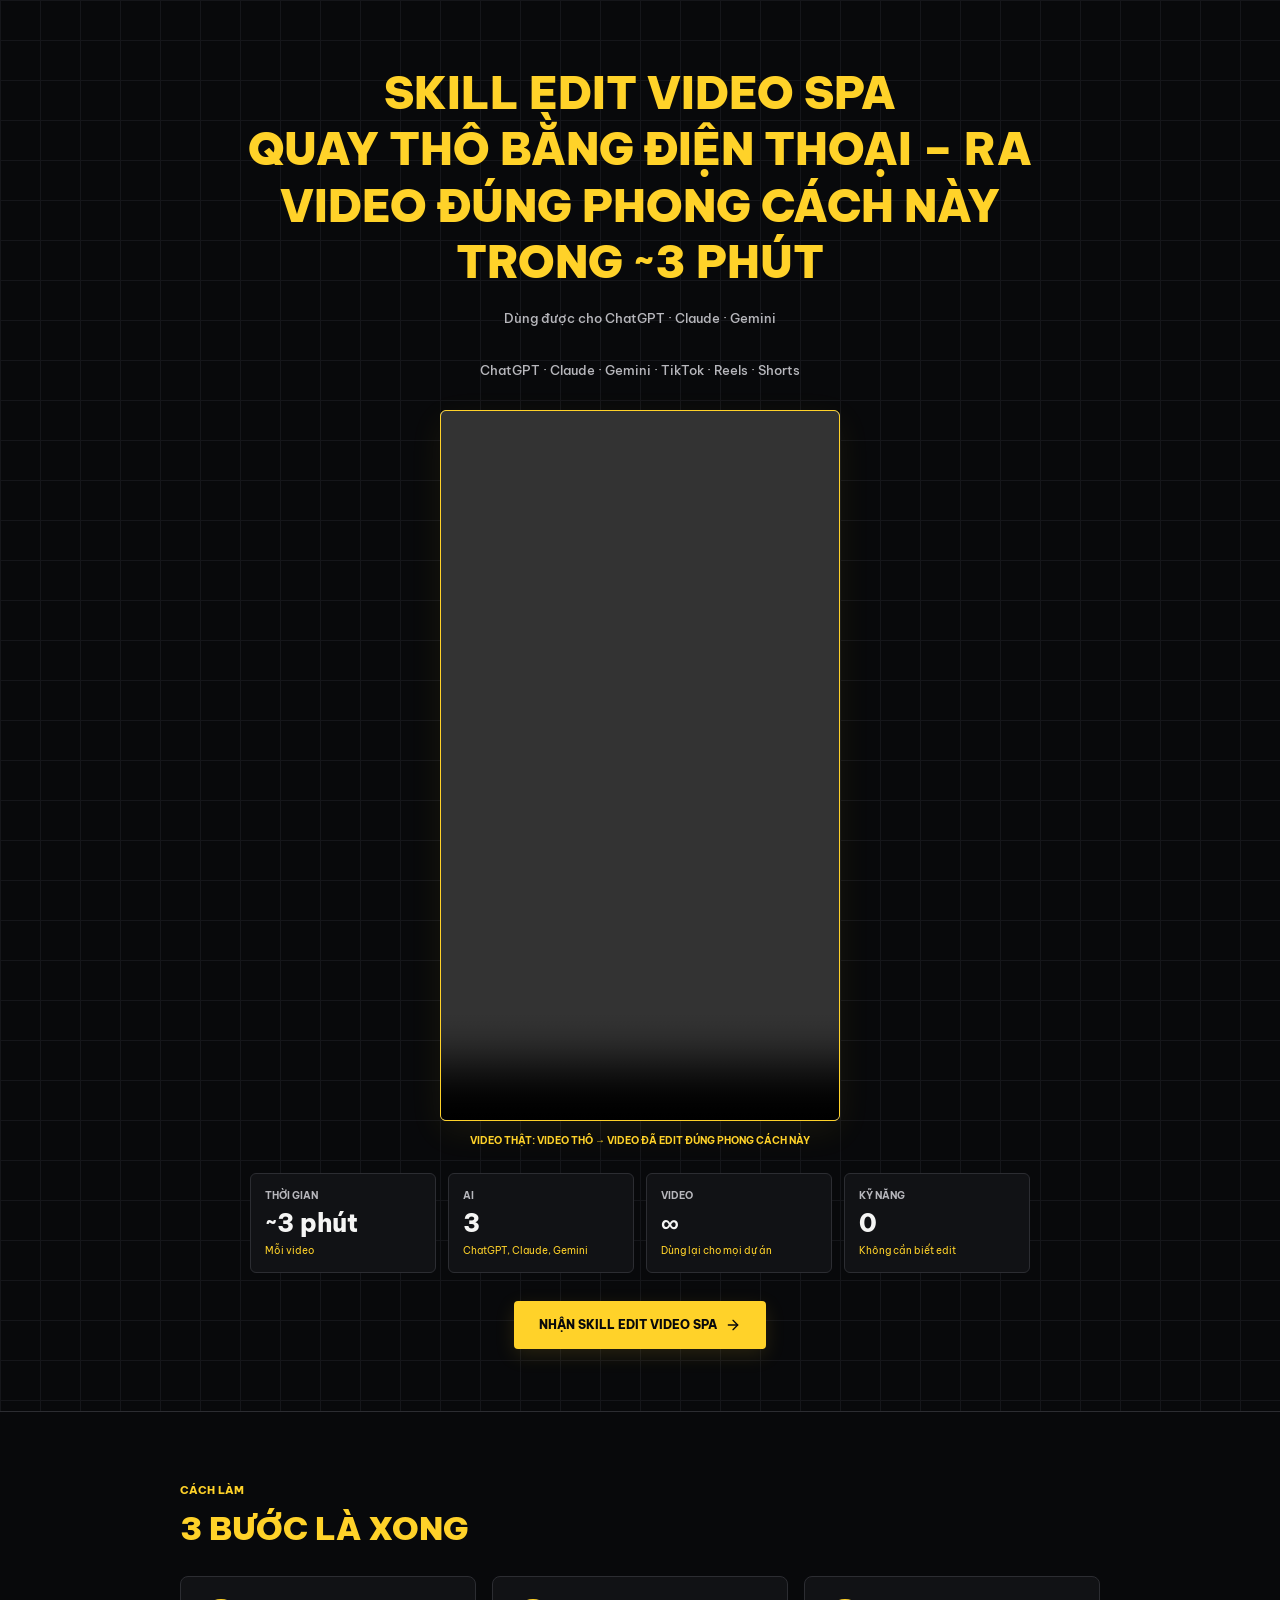
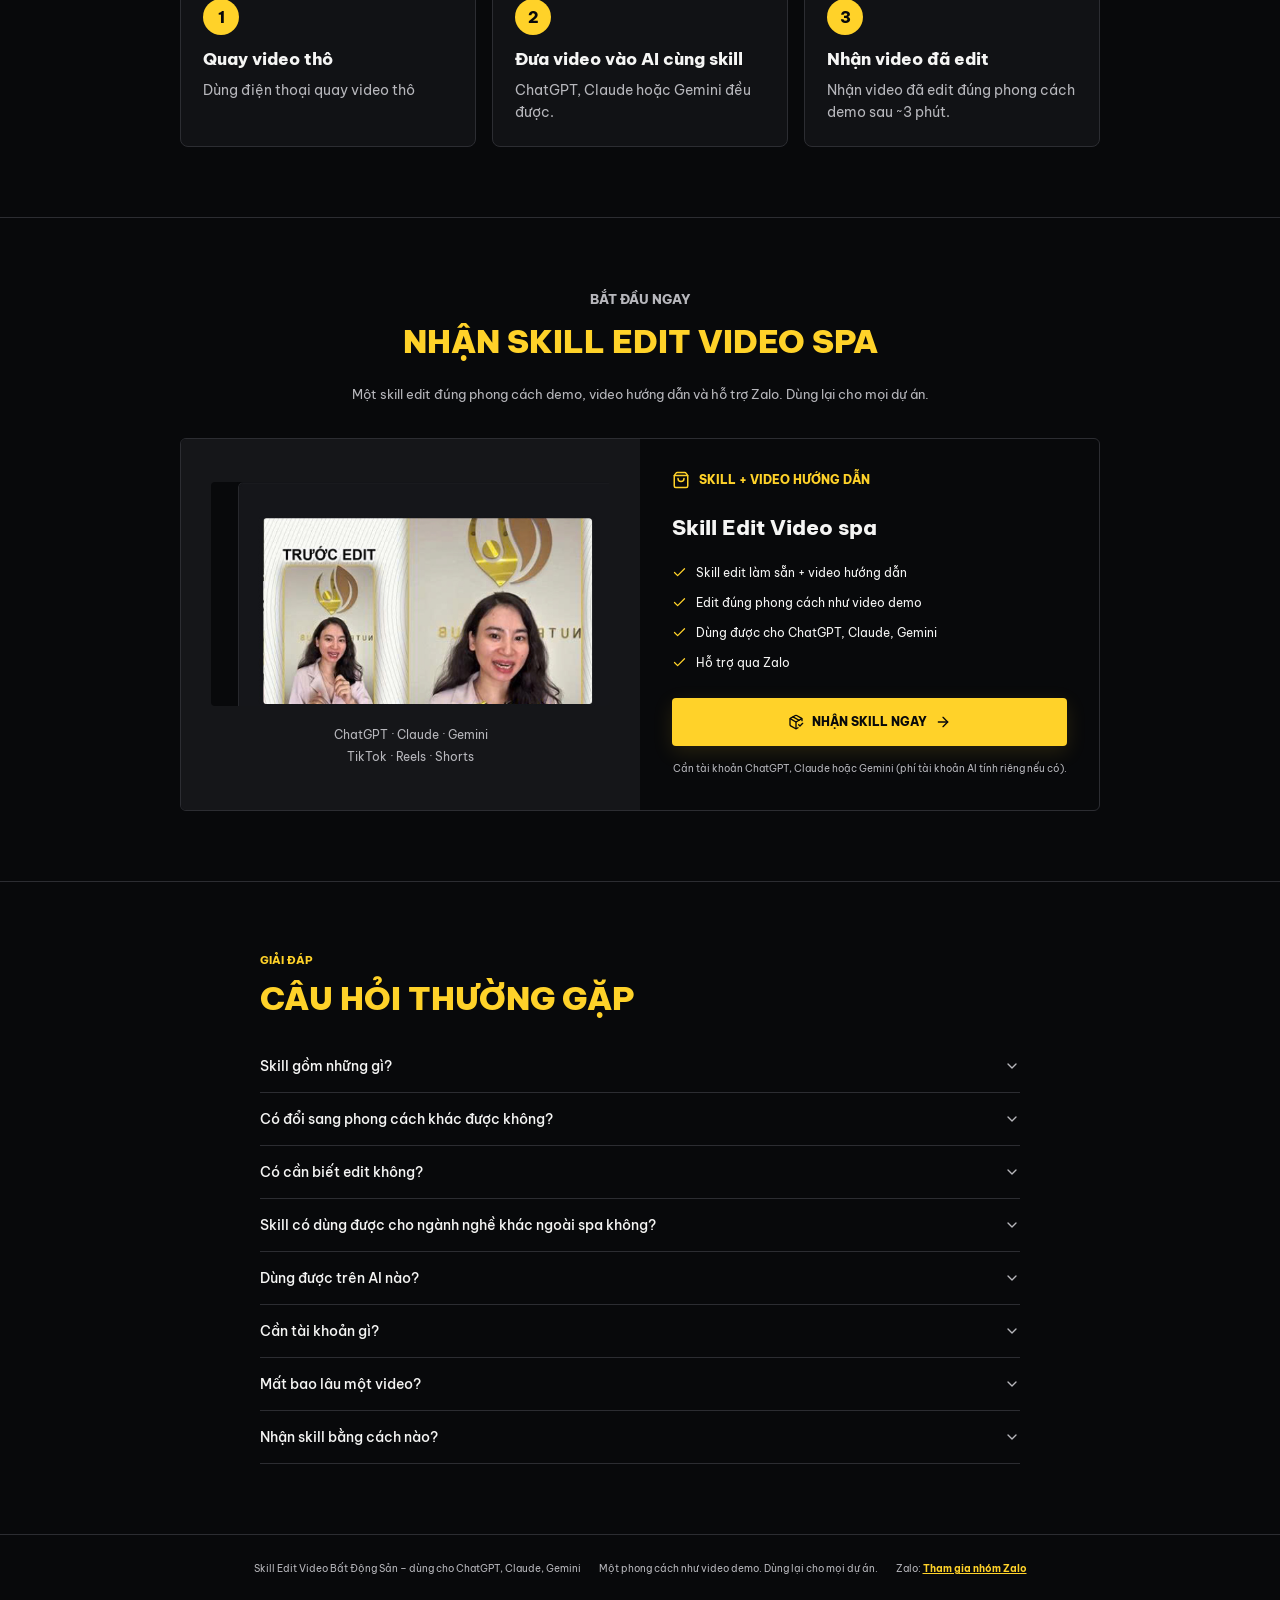
==== commit 91caeb15: "Replace personal Zalo contact with support group" ====
--- a/index.html
+++ b/index.html
@@ -118,7 +118,7 @@
 </button>
 </h3>
 <div data-state="closed" id="radix-_R_hsaq_" hidden="" role="region" aria-labelledby="radix-_R_1saq_" data-orientation="vertical" class="overflow-hidden text-sm data-[state=closed]:animate-accordion-up data-[state=open]:animate-accordion-down" style="--radix-accordion-content-height:var(--radix-collapsible-content-height);--radix-accordion-content-width:var(--radix-collapsible-content-width)">
-<div class="faq-answer">Bộ Skill Edit Video Spa gồm skill dựng video theo phong cách demo, hướng dẫn cài đặt và sử dụng từng bước, quy trình xử lý video quay thô và hỗ trợ qua Zalo 0933102669. Có thể dùng lại cho nhiều video và điều chỉnh nội dung phù hợp với ngành nghề của bạn.</div>
+<div class="faq-answer">Bộ Skill Edit Video Spa gồm skill dựng video theo phong cách demo, hướng dẫn cài đặt và sử dụng từng bước, quy trình xử lý video quay thô và hỗ trợ qua nhóm Zalo. Có thể dùng lại cho nhiều video và điều chỉnh nội dung phù hợp với ngành nghề của bạn.</div>
 </div>
 </div>
 <div data-state="closed" data-orientation="vertical" class="border-b">
@@ -181,20 +181,20 @@
 </button>
 </h3>
 <div data-state="closed" id="radix-_R_osaq_" hidden="" role="region" aria-labelledby="radix-_R_8saq_" data-orientation="vertical" class="overflow-hidden text-sm data-[state=closed]:animate-accordion-up data-[state=open]:animate-accordion-down" style="--radix-accordion-content-height:var(--radix-collapsible-content-height);--radix-accordion-content-width:var(--radix-collapsible-content-width)">
-<div class="faq-answer">Sau khi chuyển khoản, bạn chụp ảnh giao dịch và gửi qua Zalo <a class="zalo-link" href="https://zalo.me/84933102669" target="_blank" rel="noopener noreferrer">0933102669</a>. Link skill sẽ được gửi lại trong vòng 30 phút (8h–22h).</div>
-</div>
-</div>
-</div>
-</div>
-</section>
-<footer class="site-footer"><span>Skill Edit Video Bất Động Sản – dùng cho ChatGPT, Claude, Gemini</span><span>Một phong cách như video demo. Dùng lại cho mọi dự án.</span><span>Zalo: <a class="zalo-link" href="https://zalo.me/84933102669" target="_blank" rel="noreferrer">0933102669</a></span>
+<div class="faq-answer">Sau khi chuyển khoản, bạn chụp ảnh giao dịch và gửi vào nhóm Zalo <a class="zalo-link" href="https://zalo.me/g/ns8ilmwbkdrkjng4kqfg" target="_blank" rel="noopener noreferrer">Tham gia nhóm Zalo</a>. Link skill sẽ được gửi lại trong vòng 30 phút (8h–22h).</div>
+</div>
+</div>
+</div>
+</div>
+</section>
+<footer class="site-footer"><span>Skill Edit Video Bất Động Sản – dùng cho ChatGPT, Claude, Gemini</span><span>Một phong cách như video demo. Dùng lại cho mọi dự án.</span><span>Zalo: <a class="zalo-link" href="https://zalo.me/g/ns8ilmwbkdrkjng4kqfg" target="_blank" rel="noreferrer">Tham gia nhóm Zalo</a></span>
 </footer>
 </main>
 <dialog id="payment-dialog" class="pay-dialog" aria-labelledby="pay-title" aria-describedby="pay-description">
 <button class="dialog-close" data-editor-native="" data-close-payment="" aria-label="Đóng">×</button>
 <div class="pay-heading">
-<h2 id="pay-title">Nhận Skill Edit Video Spa – 169.000 VNĐ</h2>
-<p id="pay-description">Một skill edit đúng phong cách như video demo — 169.000 VNĐ</p>
+<h2 id="pay-title">Nhận Skill Edit Video Spa – 96.000 VNĐ</h2>
+<p id="pay-description">Một skill edit đúng phong cách như video demo — 96.000 VNĐ</p>
 </div>
 <div class="qr-step-list">
  <div class="qr-box"><img src="assets/qr-acb.png" alt="QR chuyển khoản ACB – NGUYEN HOANG PHUOC – 121026666" width="397" height="482">
@@ -215,9 +215,9 @@
  <div class="pay-field">
 <div>
 <p class="pay-label">Số tiền</p>
-<p class="pay-value">169.000 VNĐ</p>
-</div>
-<button data-editor-native="" class="copy-btn" data-copy="169000">Sao chép</button>
+<p class="pay-value">96.000 VNĐ</p>
+</div>
+<button data-editor-native="" class="copy-btn" data-copy="96000">Sao chép</button>
 </div>
  <div class="pay-field">
 <div>
@@ -232,12 +232,12 @@
 <p class="pay-label">Sau khi chuyển khoản</p>
 <ol class="qr-steps">
 <li><strong>Bước 1:</strong> Chụp ảnh màn hình giao dịch.</li>
-<li><strong>Bước 2:</strong> Gửi ảnh qua Zalo.</li>
+<li><strong>Bước 2:</strong> Vào nhóm Zalo và gửi ảnh giao dịch.</li>
 <li><strong>Bước 3:</strong> Nhận link skill trong vòng 30 phút.</li>
 </ol>
 </div>
- <a class="zalo-button" href="https://zalo.me/84933102669" target="_blank" rel="noopener noreferrer">GỬI ẢNH QUA ZALO</a>
- <p class="zalo-number">Zalo: 0933102669</p>
+ <a class="zalo-button" href="https://zalo.me/g/ns8ilmwbkdrkjng4kqfg" target="_blank" rel="noopener noreferrer">VÀO NHÓM ZALO NHẬN SKILL</a>
+ <p class="zalo-number">Nhóm Zalo hỗ trợ nhận skill</p>
 </div>
 </dialog>
 <script src="assets/app.js"></script>
